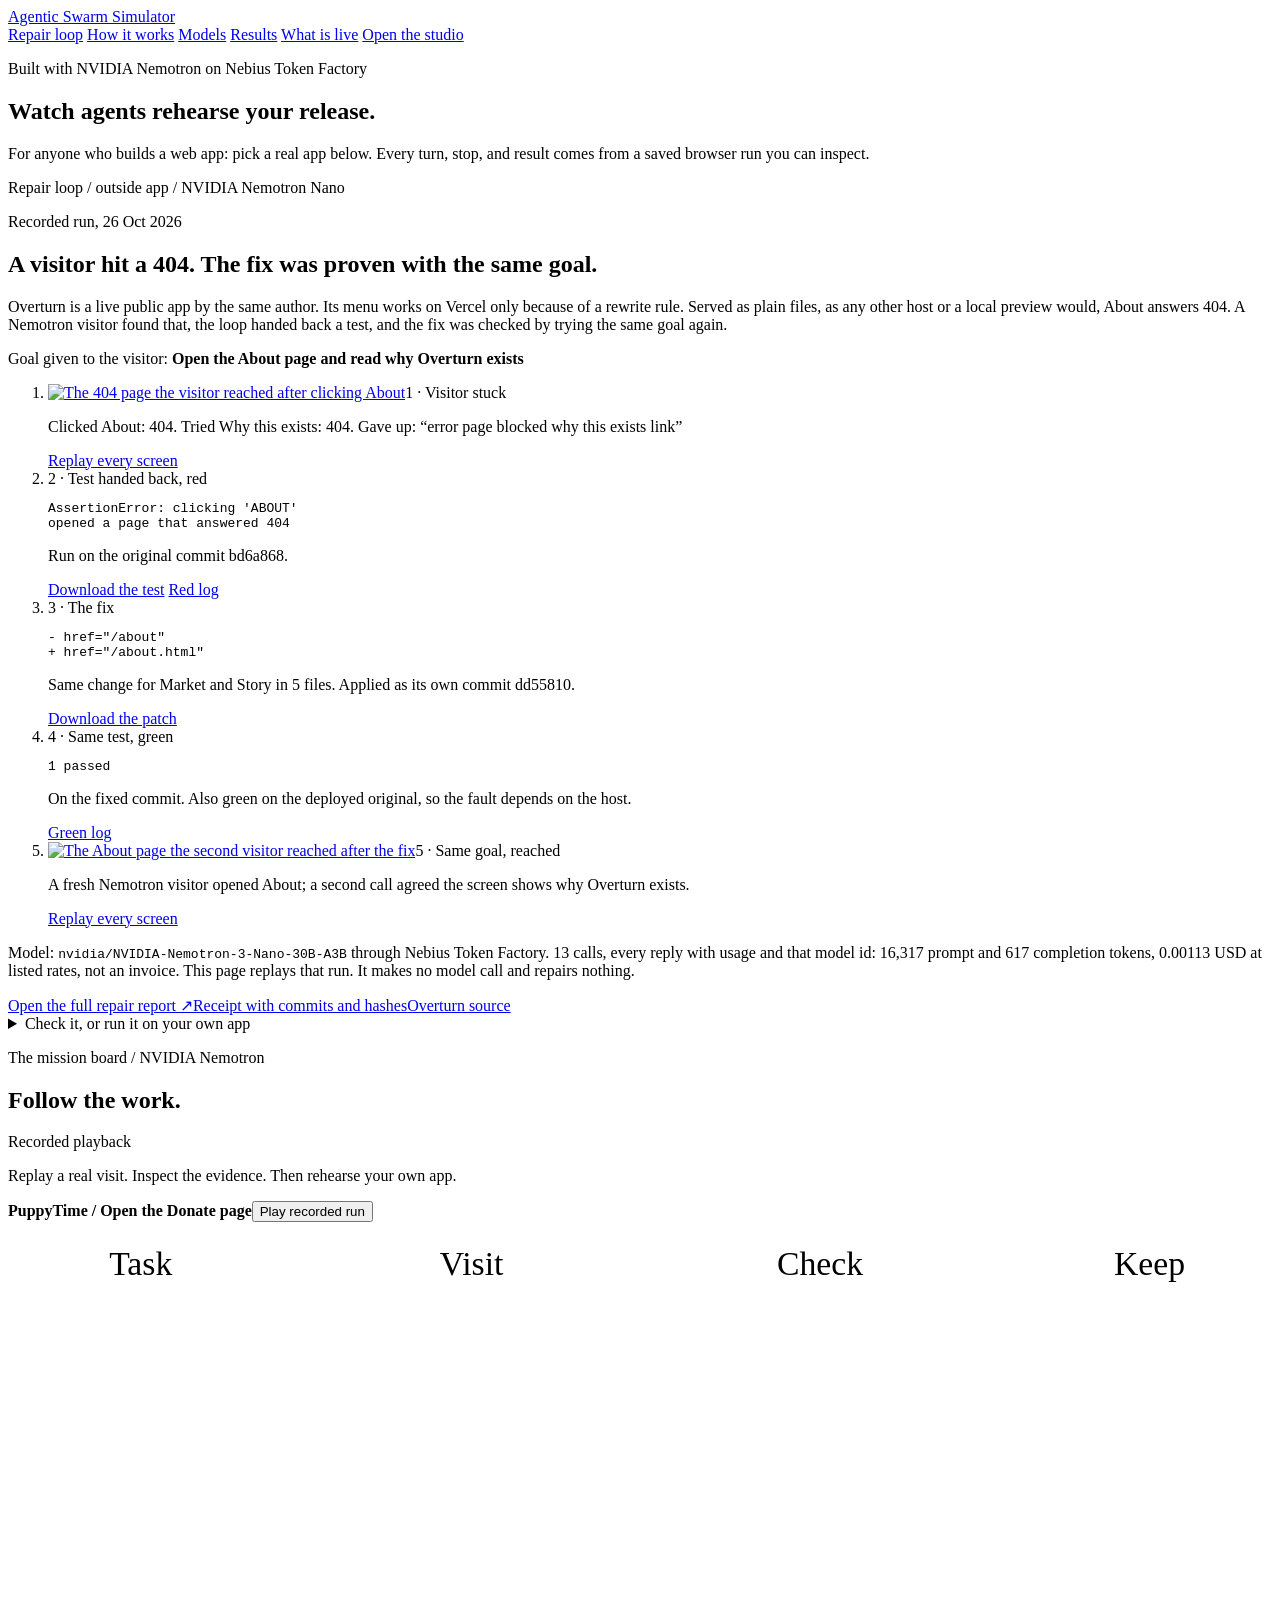
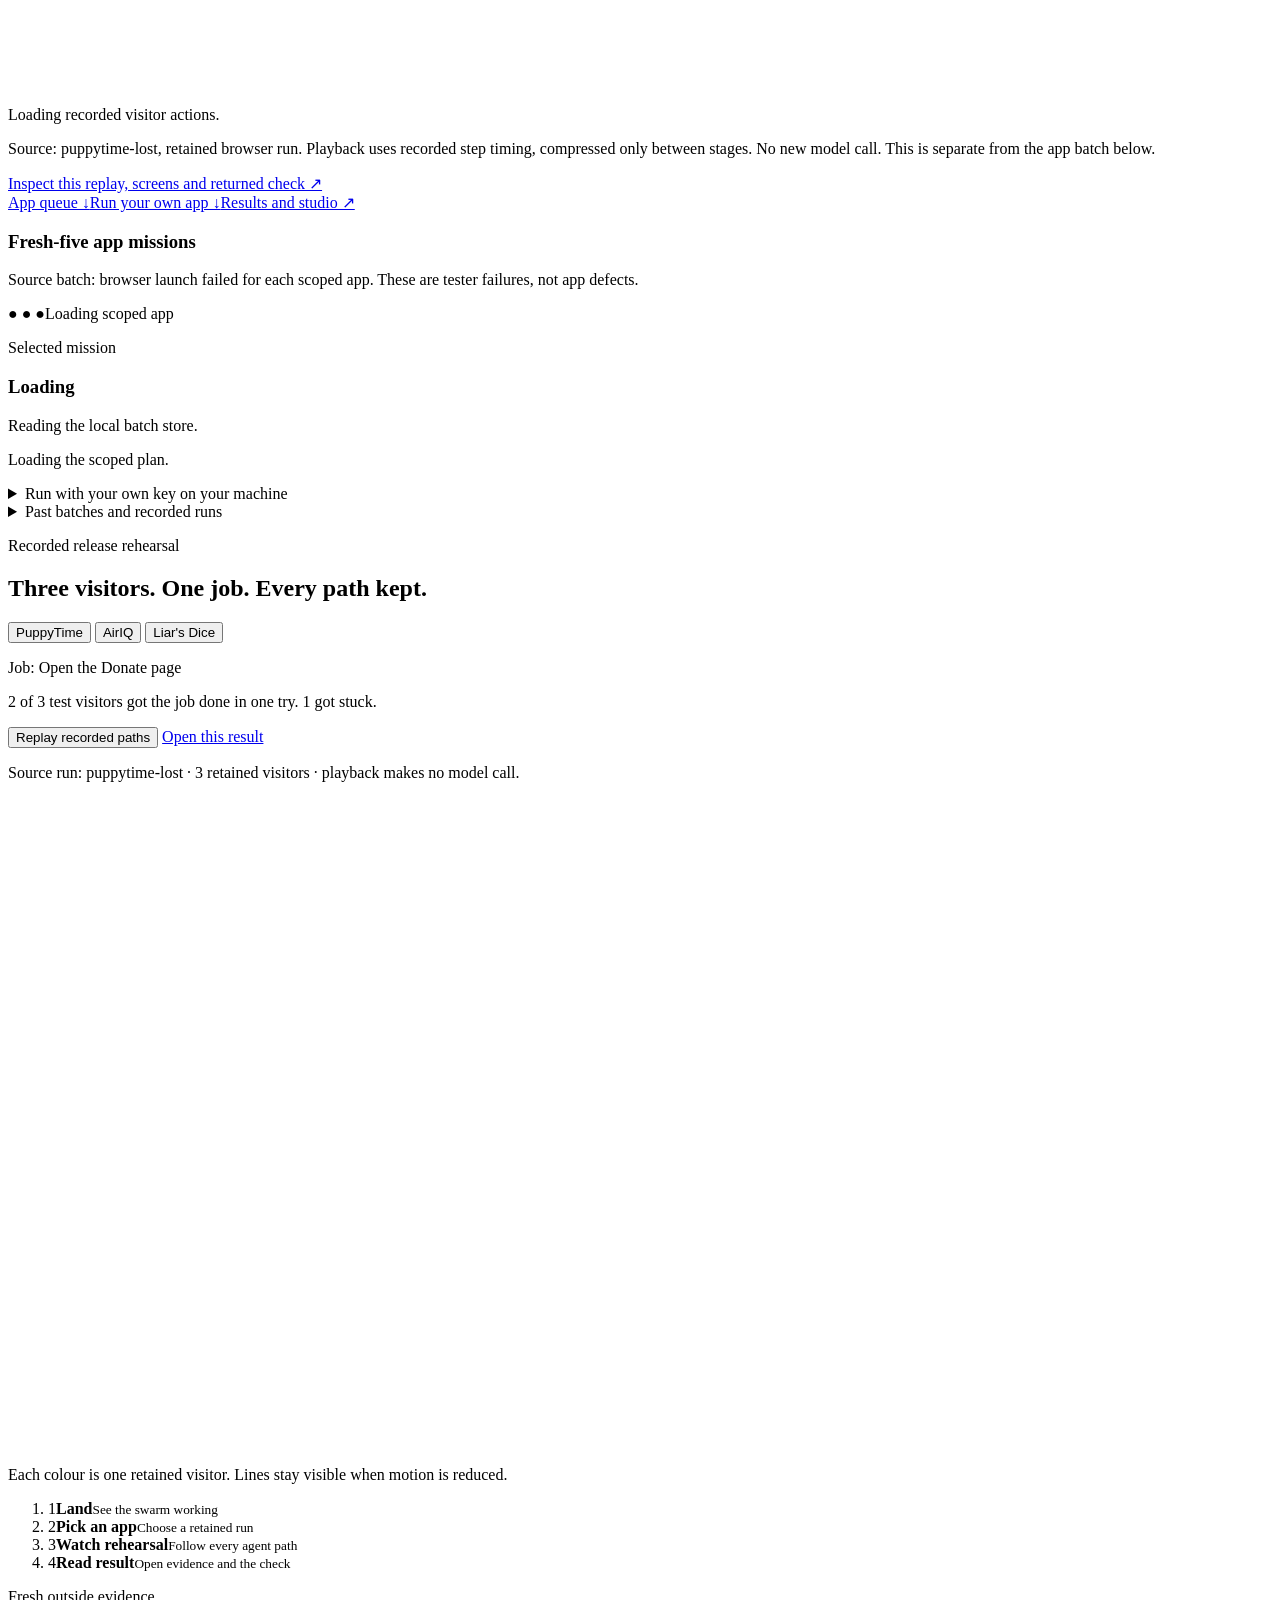
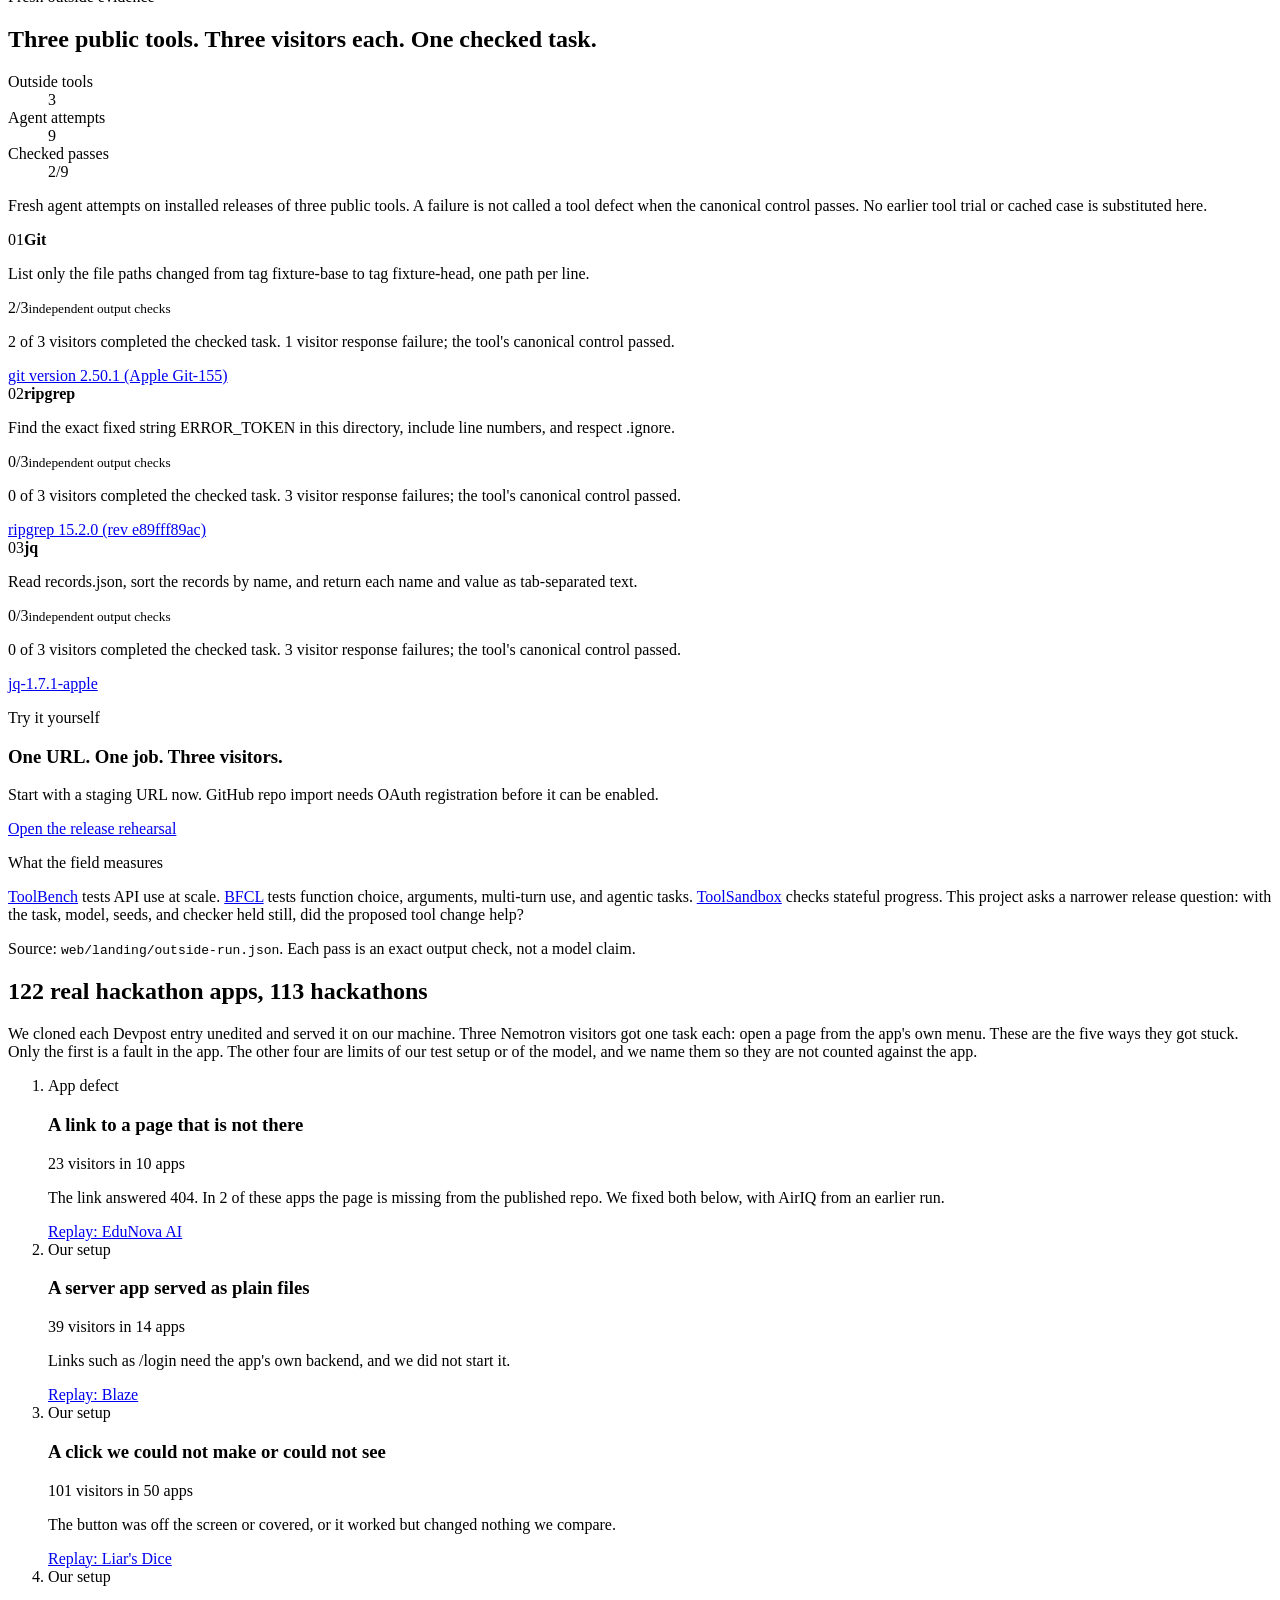
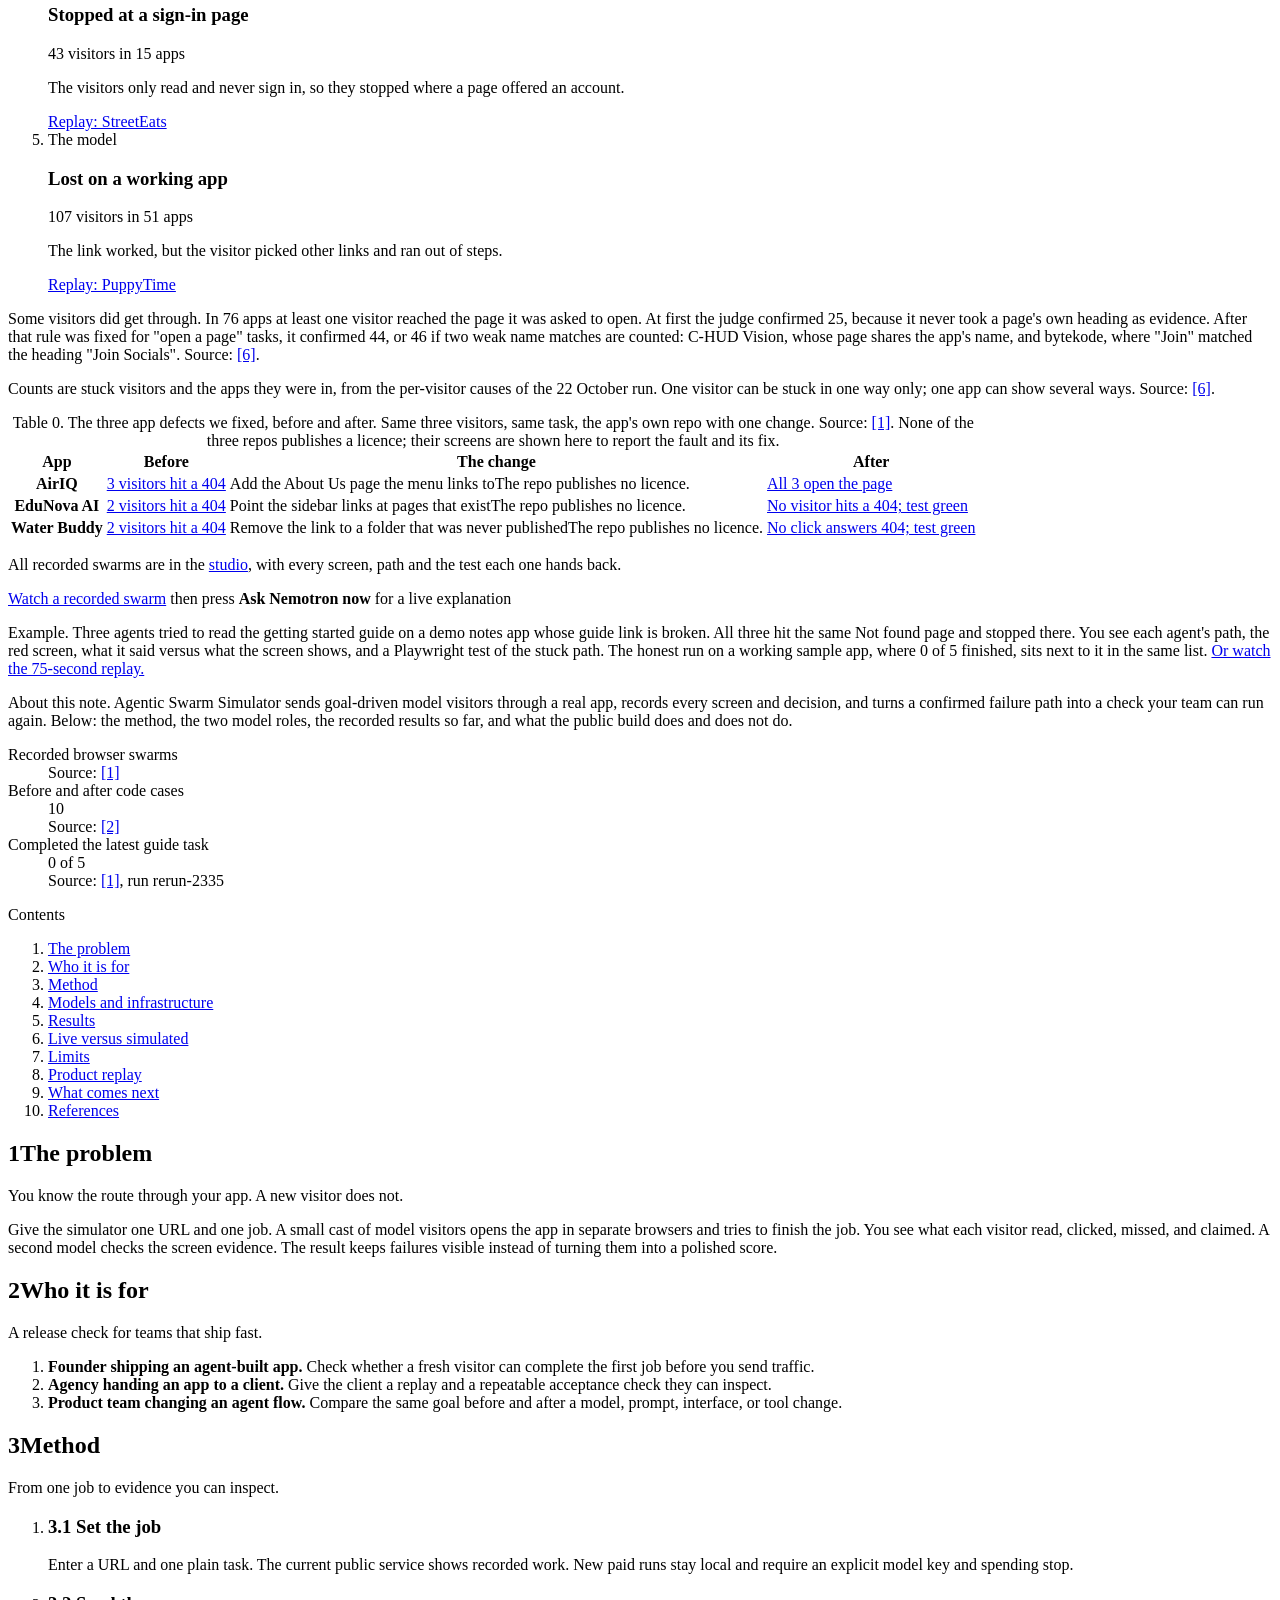
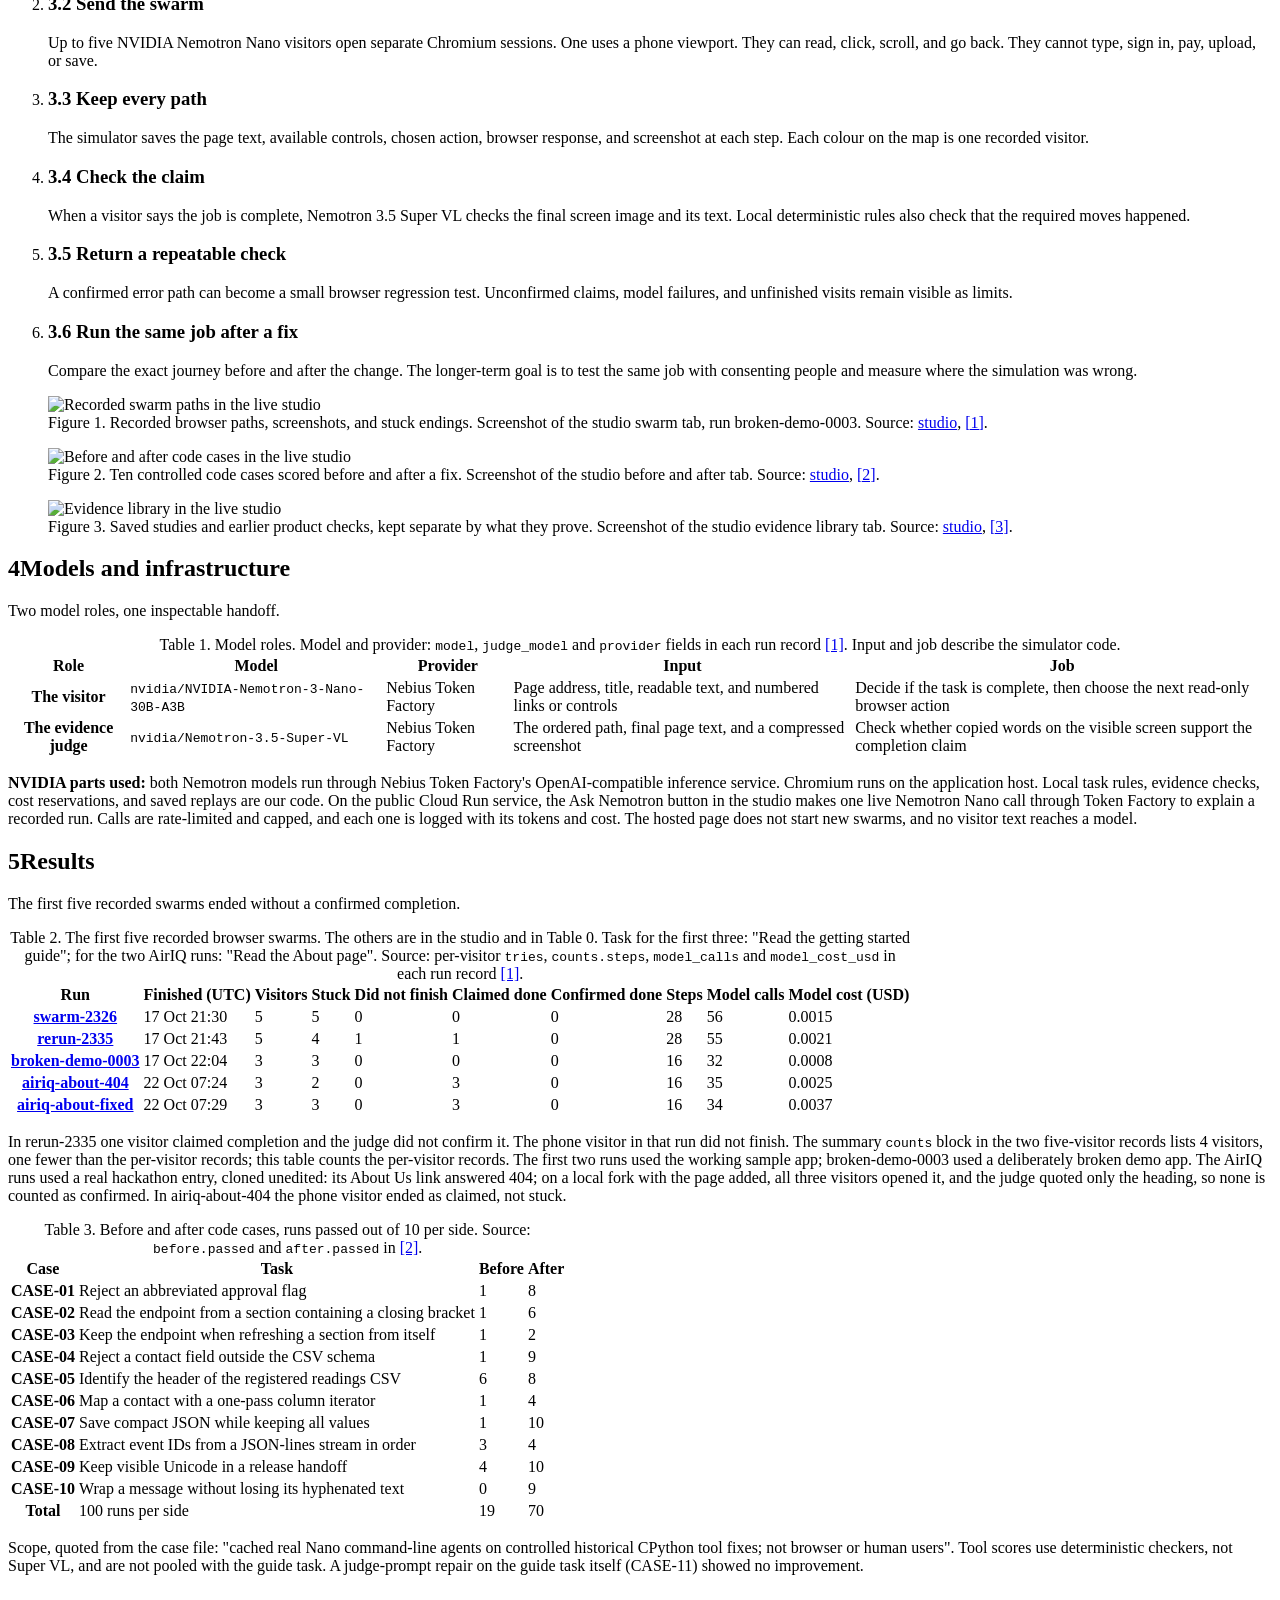
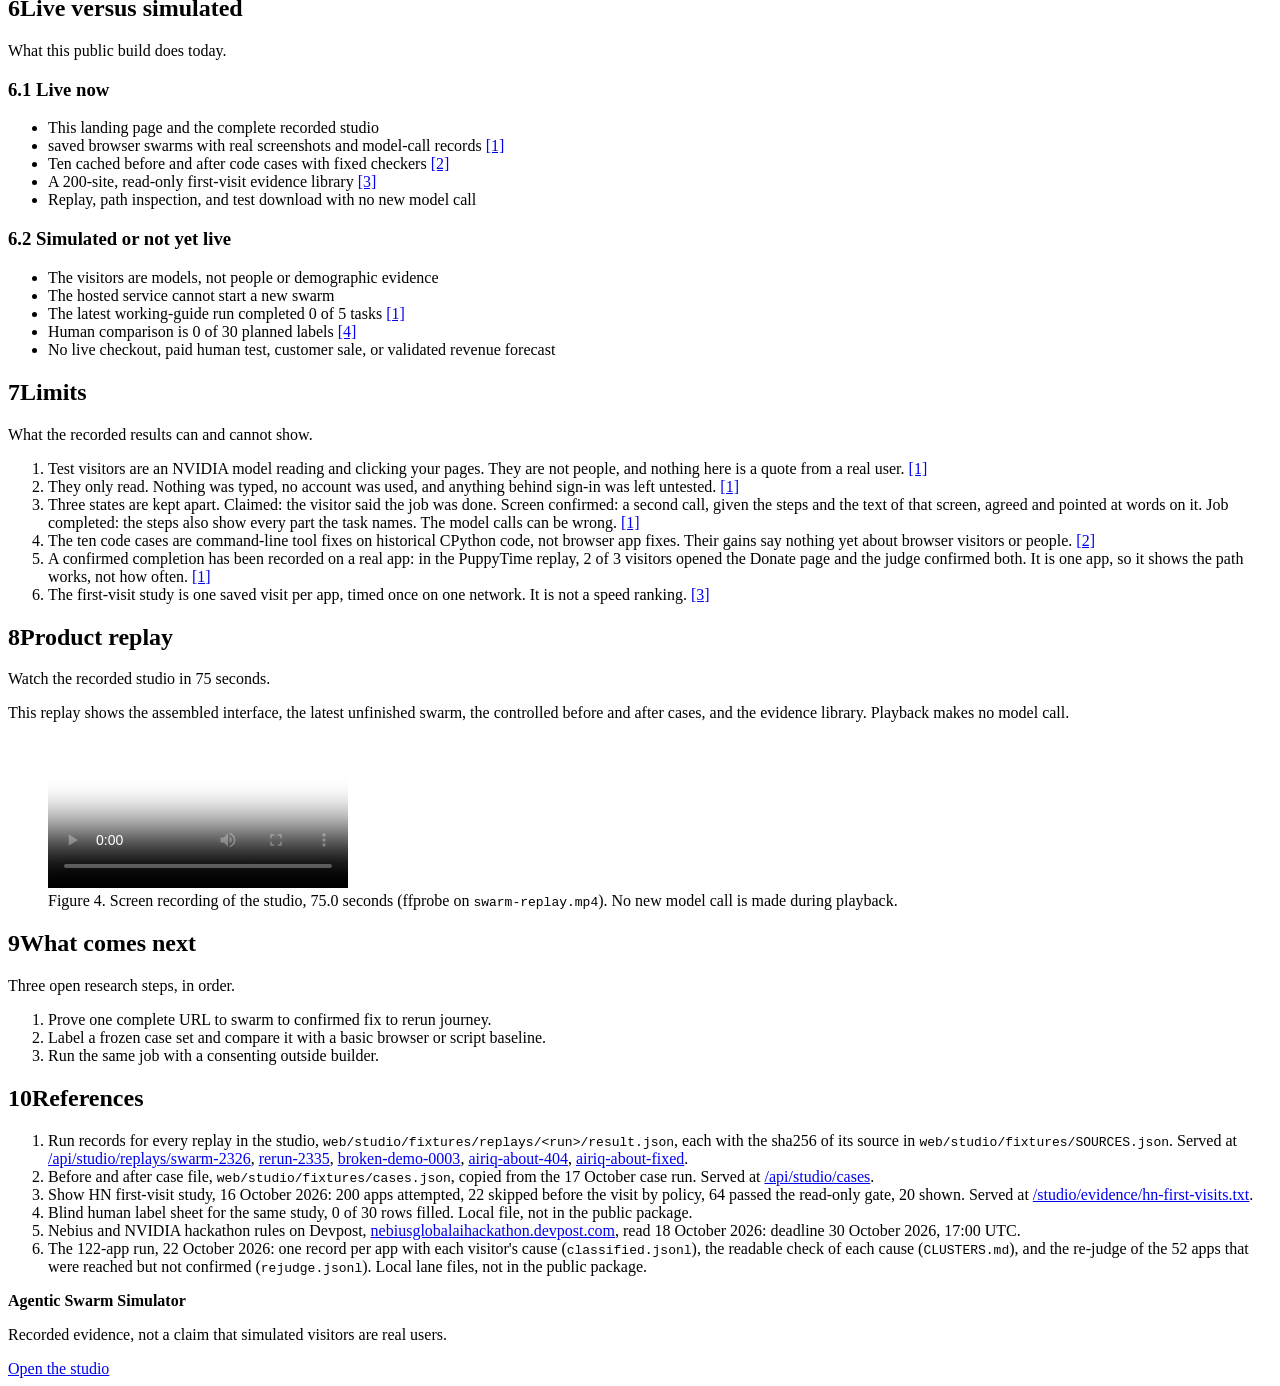
==== web/landing/index.html @ 5af9b6b9 "Publish tested Nemotron visitor repair loop and reproducible evidence" ====
<!doctype html>
<html lang="en">
<head>
  <meta charset="utf-8">
  <meta name="viewport" content="width=device-width,initial-scale=1">
  <meta name="description" content="Agentic Swarm Simulator sends model visitors through a real app, records where they stop, and turns confirmed failures into checks a team can run again.">
  <title>Agentic Swarm Simulator</title>
  <link rel="stylesheet" href="/landing.css">
  <script src="/landing.js" defer></script>
</head>
<body>
<header class="topbar">
  <a class="brand" href="/" aria-label="Agentic Swarm Simulator home">
    <span class="mark" aria-hidden="true"><i></i><i></i><i></i></span>
    <span>Agentic Swarm Simulator</span>
  </a>
  <nav aria-label="Main navigation">
    <a href="#repair">Repair loop</a>
    <a href="#flow">How it works</a>
    <a href="#models">Models</a>
    <a href="#results">Results</a>
    <a href="#status">What is live</a>
    <a class="studio-link" href="/studio">Open the studio</a>
  </nav>
</header>

<main>


  <article class="paper">
    <header class="title-block">
      <p class="meta">Built with NVIDIA Nemotron on Nebius Token Factory</p>
      <h1>Watch agents rehearse your release.</h1>
      <p class="lede">For anyone who builds a web app: pick a real app below. Every turn, stop, and result comes from a saved browser run you can inspect.</p>
<section id="repair" class="repair-case" aria-labelledby="repair-title">
  <div class="repair-head"><p class="eyebrow">Repair loop / outside app / NVIDIA Nemotron Nano</p><span class="batch-mode">Recorded run, 26 Oct 2026</span></div>
  <h2 id="repair-title">A visitor hit a 404. The fix was proven with the same goal.</h2>
  <p class="repair-lede">Overturn is a live public app by the same author. Its menu works on Vercel only because of a rewrite rule. Served as plain files, as any other host or a local preview would, About answers 404. A Nemotron visitor found that, the loop handed back a test, and the fix was checked by trying the same goal again.</p>
  <p class="repair-goal">Goal given to the visitor: <b>Open the About page and read why Overturn exists</b></p>
  <ol class="repair-steps">
    <li class="bad"><a href="/studio#replays/overturn-nemotron-404"><img src="/repair/overturn/visit-before/v-nemotron-nano-t1-51.png" alt="The 404 page the visitor reached after clicking About" loading="lazy"></a><span class="k">1 · Visitor stuck</span><p>Clicked About: 404. Tried Why this exists: 404. Gave up: <q>error page blocked why this exists link</q></p><a href="/studio#replays/overturn-nemotron-404">Replay every screen</a></li>
    <li class="bad"><span class="k">2 · Test handed back, red</span><pre>AssertionError: clicking 'ABOUT'
opened a page that answered 404</pre><p>Run on the original commit bd6a868.</p><a href="/repair/overturn/test_returned_path.py" download>Download the test</a> <a href="/repair/overturn/check-before.log">Red log</a></li>
    <li><span class="k">3 · The fix</span><pre>- href=&quot;/about&quot;
+ href=&quot;/about.html&quot;</pre><p>Same change for Market and Story in 5 files. Applied as its own commit dd55810.</p><a href="/repair/overturn/portable-menu-links.patch" download>Download the patch</a></li>
    <li class="good"><span class="k">4 · Same test, green</span><pre>1 passed</pre><p>On the fixed commit. Also green on the deployed original, so the fault depends on the host.</p><a href="/repair/overturn/check-after.log">Green log</a></li>
    <li class="good"><a href="/studio#replays/overturn-nemotron-fixed"><img src="/repair/overturn/visit-after/v-nemotron-nano-t1-02.png" alt="The About page the second visitor reached after the fix" loading="lazy"></a><span class="k">5 · Same goal, reached</span><p>A fresh Nemotron visitor opened About; a second call agreed the screen shows why Overturn exists.</p><a href="/studio#replays/overturn-nemotron-fixed">Replay every screen</a></li>
  </ol>
  <p class="repair-proof">Model: <code>nvidia/NVIDIA-Nemotron-3-Nano-30B-A3B</code> through Nebius Token Factory. 13 calls, every reply with usage and that model id: 16,317 prompt and 617 completion tokens, 0.00113 USD at listed rates, not an invoice. This page replays that run. It makes no model call and repairs nothing.</p>
  <nav class="board-product" aria-label="Repair case"><a href="/repair/overturn/">Open the full repair report ↗</a><a href="/repair/overturn/receipt.json">Receipt with commits and hashes</a><a href="https://github.com/Morkeeth/overturn">Overturn source</a></nav>
  <details class="batch-setup"><summary>Check it, or run it on your own app</summary>
    <p>From this project's source, with Python, git and Playwright Chromium. No key: rebuild both commits from GitHub and rerun the test, red then green.</p>
    <p><code>python -m sim.repair_loop recheck examples/overturn</code></p>
    <p>Your own static site, your own Token Factory key. Two Nemotron visits, each stopped at your cap.</p>
    <p><code>CONFIRM_SPONSOR_SPEND=RUN python -m sim.repair_loop run --repo URL --ref COMMIT --site-dir web --goal "..." --patch fix.patch --visitor nemotron --run-cap-usd 0.05 --output ../repair-run</code></p>
    <p>Limits: static sites served as files; one visitor per side, so this is a reproduction and a rerun, not a success rate. Visitors are models, not people, and only read.</p>
  </details>
</section>
<section id="app-queue" class="app-queue" aria-labelledby="batch-title">
  <div class="batch-heading"><div><p class="eyebrow">The mission board / NVIDIA Nemotron</p><h2 id="batch-title">Follow the work.</h2></div><span class="batch-mode">Recorded playback</span></div>
  <p class="batch-intro">Replay a real visit. Inspect the evidence. Then rehearse your own app.</p>
  <div class="recorded-runway" aria-labelledby="runway-title">
    <div class="runway-head"><strong id="runway-title">PuppyTime / Open the Donate page</strong><button id="mission-motion" type="button" aria-pressed="false">Play recorded run</button></div>
    <svg id="mission-track" viewBox="0 0 600 220" role="img" aria-label="PuppyTime recorded visitors moving through Task, Visit, Check and Keep">
      <g class="track-stations"><text x="48" y="25">Task</text><text x="205" y="25">Visit</text><text x="365" y="25">Check</text><text x="525" y="25">Keep</text></g>
      <g id="track-lanes"></g>
    </svg>
    <p id="runway-event" role="status">Loading recorded visitor actions.</p>
    <p id="mission-caption">Source: puppytime-lost, retained browser run. Playback uses recorded step timing, compressed only between stages. No new model call. This is separate from the app batch below.</p>
    <a href="/studio#replays/puppytime-lost">Inspect this replay, screens and returned check ↗</a>
  </div>
  <nav class="board-product" aria-label="Product actions"><a href="#app-plan-rows">App queue ↓</a><a href="#batch-runner">Run your own app ↓</a><a href="/studio">Results and studio ↗</a></nav>
  <h3>Fresh-five app missions</h3>
  <p>Source batch: browser launch failed for each scoped app. These are tester failures, not app defects.</p>
  <div id="app-plan-rows" class="mission-tabs" role="group" aria-label="Choose an app mission"></div>
  <div class="mission-screen">
    <div class="mission-address"><span aria-hidden="true">● ● ●</span><span id="mission-url">Loading scoped app</span></div>
    <div class="mission-content"><div><p class="eyebrow" id="mission-kind">Selected mission</p><h3 id="mission-name">Loading</h3><p id="mission-task"></p><p id="mission-status" role="status"></p><a id="mission-result" hidden>Open saved result</a></div><div id="mission-scene" class="app-scene" aria-label="Selected app evidence"></div></div>
  </div>
  <p id="fresh-five-source" class="batch-source"></p>
  <p id="batch-summary" role="status">Reading the local batch store.</p>
  <p id="app-plan-source" class="batch-source">Loading the scoped plan.</p>
  <details id="batch-runner" class="batch-setup"><summary>Run with your own key on your machine</summary><p>Enter your Nebius key in the local runner's hidden prompt. The website never receives it. Page text and screenshots can go to the model provider.</p><p><code>python3 -m sim.app_batch --store /private/tmp/nvidia-app-runs --stop-usd 1 --execute</code></p><p>The amount is your chosen spending stop, not measured cost. Follow RUN.md for setup, then serve the same store to see its saved states here.</p></details>
  <details class="batch-setup"><summary>Past batches and recorded runs</summary><div id="app-batch-history"></div></details>
</section>
      <section class="swarm-hero" aria-labelledby="swarm-hero-title">
        <div class="swarm-copy">
          <p class="eyebrow">Recorded release rehearsal</p>
          <h2 id="swarm-hero-title">Three visitors. One job. Every path kept.</h2>
          <div class="app-picker" role="group" aria-label="Pick a recorded app">
            <button type="button" data-replay="puppytime-lost" aria-pressed="true">PuppyTime</button>
            <button type="button" data-replay="airiq-about-404" aria-pressed="false">AirIQ</button>
            <button type="button" data-replay="liarsdice-click-unseen" aria-pressed="false">Liar's Dice</button>
          </div>
          <p id="swarm-job" class="swarm-job">Job: Open the Donate page</p>
          <p id="swarm-result" class="swarm-result" aria-live="polite">2 of 3 test visitors got the job done in one try. 1 got stuck.</p>
          <div class="swarm-actions">
            <button id="swarm-replay" type="button">Replay recorded paths</button>
            <a id="swarm-open" href="/studio#replays/puppytime-lost">Open this result</a>
          </div>
          <p id="swarm-source" class="swarm-source">Source run: puppytime-lost · 3 retained visitors · playback makes no model call.</p>
        </div>
        <div class="swarm-stage">
          <svg id="swarm-map" viewBox="0 0 760 390" role="img" aria-label="Recorded visitor paths through PuppyTime"></svg>
          <p class="swarm-key"><span></span> Each colour is one retained visitor. Lines stay visible when motion is reduced.</p>
        </div>
      </section>

      <ol class="journey" aria-label="Product journey">
        <li><span>1</span><b>Land</b><small>See the swarm working</small></li>
        <li><span>2</span><b>Pick an app</b><small>Choose a retained run</small></li>
        <li><span>3</span><b>Watch rehearsal</b><small>Follow every agent path</small></li>
        <li><span>4</span><b>Read result</b><small>Open evidence and the check</small></li>
      </ol>
      <section class="result-board" aria-labelledby="result-board-title">
        <div class="result-board-head">
          <div>
            <p class="eyebrow">Fresh outside evidence</p>
            <h2 id="result-board-title">Three public tools. Three visitors each. One checked task.</h2>
          </div>
          <dl class="result-summary" aria-label="Outside rehearsal summary">
            <div><dt>Outside tools</dt><dd id="outside-tools">3</dd></div>
            <div><dt>Agent attempts</dt><dd id="outside-attempts">9</dd></div>
            <div><dt>Checked passes</dt><dd id="outside-passes">2/9</dd></div>
          </dl>
        </div>
        <p id="outside-scope" class="result-scope">Fresh agent attempts on installed releases of three public tools. A failure is not called a tool defect when the canonical control passes. No earlier tool trial or cached case is substituted here.</p>
        <div id="outside-results" class="tool-results" aria-label="Fresh outside rehearsal results">
          <article><div class="tool-rank"><span>01</span><strong>Git</strong></div><p>List only the file paths changed from tag fixture-base to tag fixture-head, one path per line.</p><div class="score"><span>2/3</span><small>independent output checks</small></div><p class="outcome">2 of 3 visitors completed the checked task. 1 visitor response failure; the tool's canonical control passed.</p><a href="https://github.com/git/git">git version 2.50.1 (Apple Git-155)</a></article>
          <article><div class="tool-rank"><span>02</span><strong>ripgrep</strong></div><p>Find the exact fixed string ERROR_TOKEN in this directory, include line numbers, and respect .ignore.</p><div class="score"><span>0/3</span><small>independent output checks</small></div><p class="outcome">0 of 3 visitors completed the checked task. 3 visitor response failures; the tool's canonical control passed.</p><a href="https://github.com/BurntSushi/ripgrep">ripgrep 15.2.0 (rev e89fff89ac)</a></article>
          <article><div class="tool-rank"><span>03</span><strong>jq</strong></div><p>Read records.json, sort the records by name, and return each name and value as tab-separated text.</p><div class="score"><span>0/3</span><small>independent output checks</small></div><p class="outcome">0 of 3 visitors completed the checked task. 3 visitor response failures; the tool's canonical control passed.</p><a href="https://github.com/jqlang/jq">jq-1.7.1-apple</a></article>
        </div>
        <div class="try-entry">
          <div><p class="eyebrow">Try it yourself</p><h3>One URL. One job. Three visitors.</h3><p>Start with a staging URL now. GitHub repo import needs OAuth registration before it can be enabled.</p></div>
          <a href="/studio">Open the release rehearsal</a>
        </div>
        <div class="research-bridge">
          <p class="eyebrow">What the field measures</p>
          <p><a href="https://arxiv.org/abs/2307.16789">ToolBench</a> tests API use at scale. <a href="https://gorilla.cs.berkeley.edu/leaderboard">BFCL</a> tests function choice, arguments, multi-turn use, and agentic tasks. <a href="https://arxiv.org/abs/2408.04682">ToolSandbox</a> checks stateful progress. This project asks a narrower release question: with the task, model, seeds, and checker held still, did the proposed tool change help?</p>
        </div>
        <p id="outside-source" class="result-source">Source: <code>web/landing/outside-run.json</code>. Each pass is an exact output check, not a model claim.</p>
      </section>
      <section id="apps" class="apps" aria-labelledby="apps-head">
        <h2 id="apps-head" class="apps-head">122 real hackathon apps, 113 hackathons</h2>
        <p>We cloned each Devpost entry unedited and served it on our machine. Three Nemotron visitors got one task each: open a page from the app's own menu. These are the five ways they got stuck. Only the first is a fault in the app. The other four are limits of our test setup or of the model, and we name them so they are not counted against the app.</p>
        <ol class="kinds">
          <li><span class="tag defect">App defect</span><h3>A link to a page that is not there</h3><p class="count">23 visitors in 10 apps</p><p>The link answered 404. In 2 of these apps the page is missing from the published repo. We fixed both below, with AirIQ from an earlier run.</p><a href="/studio#replays/edunova-study-404">Replay: EduNova AI</a></li>
          <li><span class="tag">Our setup</span><h3>A server app served as plain files</h3><p class="count">39 visitors in 14 apps</p><p>Links such as /login need the app's own backend, and we did not start it.</p><a href="/studio#replays/blaze-server-routes">Replay: Blaze</a></li>
          <li><span class="tag">Our setup</span><h3>A click we could not make or could not see</h3><p class="count">101 visitors in 50 apps</p><p>The button was off the screen or covered, or it worked but changed nothing we compare.</p><a href="/studio#replays/liarsdice-click-unseen">Replay: Liar's Dice</a></li>
          <li><span class="tag">Our setup</span><h3>Stopped at a sign-in page</h3><p class="count">43 visitors in 15 apps</p><p>The visitors only read and never sign in, so they stopped where a page offered an account.</p><a href="/studio#replays/streeteats-sign-in">Replay: StreetEats</a></li>
          <li><span class="tag">The model</span><h3>Lost on a working app</h3><p class="count">107 visitors in 51 apps</p><p>The link worked, but the visitor picked other links and ran out of steps.</p><a href="/studio#replays/puppytime-lost">Replay: PuppyTime</a></li>
        </ol>
        <p class="small">Some visitors did get through. In 76 apps at least one visitor reached the page it was asked to open. At first the judge confirmed 25, because it never took a page's own heading as evidence. After that rule was fixed for "open a page" tasks, it confirmed 44, or 46 if two weak name matches are counted: C-HUD Vision, whose page shares the app's name, and bytekode, where "Join" matched the heading "Join Socials". Source: <a href="#ref-6">[6]</a>.</p>
        <p class="small">Counts are stuck visitors and the apps they were in, from the per-visitor causes of the 22 October run. One visitor can be stuck in one way only; one app can show several ways. Source: <a href="#ref-6">[6]</a>.</p>
        <div class="table-wrap">
          <table class="fixes">
            <caption><span class="fig">Table 0.</span> The three app defects we fixed, before and after. Same three visitors, same task, the app's own repo with one change. Source: <a href="#ref-1">[1]</a>. None of the three repos publishes a licence; their screens are shown here to report the fault and its fix.</caption>
            <thead><tr><th scope="col">App</th><th scope="col">Before</th><th scope="col">The change</th><th scope="col">After</th></tr></thead>
            <tbody>
              <tr><th scope="row">AirIQ</th><td><a href="/studio#replays/airiq-about-404">3 visitors hit a 404</a></td><td>Add the About Us page the menu links to<span class="lic">The repo publishes no licence.</span></td><td><a href="/studio#replays/airiq-about-fixed">All 3 open the page</a></td></tr>
              <tr><th scope="row">EduNova AI</th><td><a href="/studio#replays/edunova-study-404">2 visitors hit a 404</a></td><td>Point the sidebar links at pages that exist<span class="lic">The repo publishes no licence.</span></td><td><a href="/studio#replays/edunova-study-fixed">No visitor hits a 404; test green</a></td></tr>
              <tr><th scope="row">Water Buddy</th><td><a href="/studio#replays/waterbuddy-v3-404">2 visitors hit a 404</a></td><td>Remove the link to a folder that was never published<span class="lic">The repo publishes no licence.</span></td><td><a href="/studio#replays/waterbuddy-v3-fixed">No click answers 404; test green</a></td></tr>
            </tbody>
          </table>
        </div>
        <p class="all-replays">All <!--replay-count--> recorded swarms are in the <a href="/studio">studio</a>, with every screen, path and the test each one hands back.</p>
      </section>
      <p class="actions"><a class="start" href="/studio#replays/broken-demo-0003">Watch a recorded swarm</a> <span class="then">then press <b>Ask Nemotron now</b> for a live explanation</span></p>
      <p class="example"><span class="label">Example.</span> Three agents tried to read the getting started guide on a demo notes app whose guide link is broken. All three hit the same Not found page and stopped there. You see each agent's path, the red screen, what it said versus what the screen shows, and a Playwright test of the stuck path. The honest run on a working sample app, where 0 of 5 finished, sits next to it in the same list. <a href="#replay">Or watch the 75-second replay.</a></p>
      <p class="abstract"><span class="label">About this note.</span> Agentic Swarm Simulator sends goal-driven model visitors through a real app, records every screen and decision, and turns a confirmed failure path into a check your team can run again. Below: the method, the two model roles, the recorded results so far, and what the public build does and does not do.</p>
      <dl class="keyfacts" aria-label="Current product evidence">
        <div><dt>Recorded browser swarms</dt><dd><!--replay-count--></dd><dd class="src">Source: <a href="#ref-1">[1]</a></dd></div>
        <div><dt>Before and after code cases</dt><dd>10</dd><dd class="src">Source: <a href="#ref-2">[2]</a></dd></div>
        <div><dt>Completed the latest guide task</dt><dd>0 of 5</dd><dd class="src">Source: <a href="#ref-1">[1]</a>, run rerun-2335</dd></div>
      </dl>
      <nav class="toc" aria-label="Contents">
        <p class="label">Contents</p>
        <ol>
          <li><a href="#pitch">The problem</a></li>
          <li><a href="#buyers">Who it is for</a></li>
          <li><a href="#flow">Method</a></li>
          <li><a href="#models">Models and infrastructure</a></li>
          <li><a href="#results">Results</a></li>
          <li><a href="#status">Live versus simulated</a></li>
          <li><a href="#limits">Limits</a></li>
          <li><a href="#replay">Product replay</a></li>
          <li><a href="#deadline">What comes next</a></li>
          <li><a href="#references">References</a></li>
        </ol>
      </nav>
    </header>

    <section id="pitch">
      <h2><span class="n">1</span>The problem</h2>
      <p class="lede">You know the route through your app. A new visitor does not.</p>
      <p>Give the simulator one URL and one job. A small cast of model visitors opens the app in separate browsers and tries to finish the job. You see what each visitor read, clicked, missed, and claimed. A second model checks the screen evidence. The result keeps failures visible instead of turning them into a polished score.</p>
    </section>

    <section id="buyers">
      <h2><span class="n">2</span>Who it is for</h2>
      <p class="lede">A release check for teams that ship fast.</p>
      <ol class="plain">
        <li><strong>Founder shipping an agent-built app.</strong> Check whether a fresh visitor can complete the first job before you send traffic.</li>
        <li><strong>Agency handing an app to a client.</strong> Give the client a replay and a repeatable acceptance check they can inspect.</li>
        <li><strong>Product team changing an agent flow.</strong> Compare the same goal before and after a model, prompt, interface, or tool change.</li>
      </ol>
    </section>

    <section id="flow">
      <h2><span class="n">3</span>Method</h2>
      <p class="lede">From one job to evidence you can inspect.</p>
      <ol class="steps">
        <li><h3>3.1 Set the job</h3><p>Enter a URL and one plain task. The current public service shows recorded work. New paid runs stay local and require an explicit model key and spending stop.</p></li>
        <li><h3>3.2 Send the swarm</h3><p>Up to five NVIDIA Nemotron Nano visitors open separate Chromium sessions. One uses a phone viewport. They can read, click, scroll, and go back. They cannot type, sign in, pay, upload, or save.</p></li>
        <li><h3>3.3 Keep every path</h3><p>The simulator saves the page text, available controls, chosen action, browser response, and screenshot at each step. Each colour on the map is one recorded visitor.</p></li>
        <li><h3>3.4 Check the claim</h3><p>When a visitor says the job is complete, Nemotron 3.5 Super VL checks the final screen image and its text. Local deterministic rules also check that the required moves happened.</p></li>
        <li><h3>3.5 Return a repeatable check</h3><p>A confirmed error path can become a small browser regression test. Unconfirmed claims, model failures, and unfinished visits remain visible as limits.</p></li>
        <li><h3>3.6 Run the same job after a fix</h3><p>Compare the exact journey before and after the change. The longer-term goal is to test the same job with consenting people and measure where the simulation was wrong.</p></li>
      </ol>

      <figure>
        <img src="/landing-media/swarm-paths.png" alt="Recorded swarm paths in the live studio">
        <figcaption><span class="fig">Figure 1.</span> Recorded browser paths, screenshots, and stuck endings. Screenshot of the studio swarm tab, run broken-demo-0003. Source: <a href="/studio#replays/broken-demo-0003">studio</a>, <a href="#ref-1">[1]</a>.</figcaption>
      </figure>
      <figure>
        <img src="/landing-media/before-after.png" alt="Before and after code cases in the live studio">
        <figcaption><span class="fig">Figure 2.</span> Ten controlled code cases scored before and after a fix. Screenshot of the studio before and after tab. Source: <a href="/studio#cases">studio</a>, <a href="#ref-2">[2]</a>.</figcaption>
      </figure>
      <figure>
        <img src="/landing-media/evidence-library.png" alt="Evidence library in the live studio">
        <figcaption><span class="fig">Figure 3.</span> Saved studies and earlier product checks, kept separate by what they prove. Screenshot of the studio evidence library tab. Source: <a href="/studio#library">studio</a>, <a href="#ref-3">[3]</a>.</figcaption>
      </figure>
    </section>

    <section id="models">
      <h2><span class="n">4</span>Models and infrastructure</h2>
      <p class="lede">Two model roles, one inspectable handoff.</p>
      <div class="table-wrap">
        <table>
          <caption><span class="fig">Table 1.</span> Model roles. Model and provider: <code>model</code>, <code>judge_model</code> and <code>provider</code> fields in each run record <a href="#ref-1">[1]</a>. Input and job describe the simulator code.</caption>
          <thead><tr><th scope="col">Role</th><th scope="col">Model</th><th scope="col">Provider</th><th scope="col">Input</th><th scope="col">Job</th></tr></thead>
          <tbody>
            <tr><th scope="row">The visitor</th><td><code>nvidia/NVIDIA-Nemotron-3-Nano-30B-A3B</code></td><td>Nebius Token Factory</td><td>Page address, title, readable text, and numbered links or controls</td><td>Decide if the task is complete, then choose the next read-only browser action</td></tr>
            <tr><th scope="row">The evidence judge</th><td><code>nvidia/Nemotron-3.5-Super-VL</code></td><td>Nebius Token Factory</td><td>The ordered path, final page text, and a compressed screenshot</td><td>Check whether copied words on the visible screen support the completion claim</td></tr>
          </tbody>
        </table>
      </div>
      <p><strong>NVIDIA parts used:</strong> both Nemotron models run through Nebius Token Factory's OpenAI-compatible inference service. Chromium runs on the application host. Local task rules, evidence checks, cost reservations, and saved replays are our code. On the public Cloud Run service, the Ask Nemotron button in the studio makes one live Nemotron Nano call through Token Factory to explain a recorded run. Calls are rate-limited and capped, and each one is logged with its tokens and cost. The hosted page does not start new swarms, and no visitor text reaches a model.</p>
    </section>

    <section id="results">
      <h2><span class="n">5</span>Results</h2>
      <p class="lede">The first five recorded swarms ended without a confirmed completion.</p>
      <div class="table-wrap">
        <table class="num">
          <caption><span class="fig">Table 2.</span> The first five recorded browser swarms. The others are in the studio and in Table 0. Task for the first three: "Read the getting started guide"; for the two AirIQ runs: "Read the About page". Source: per-visitor <code>tries</code>, <code>counts.steps</code>, <code>model_calls</code> and <code>model_cost_usd</code> in each run record <a href="#ref-1">[1]</a>.</caption>
          <thead><tr><th scope="col">Run</th><th scope="col">Finished (UTC)</th><th scope="col">Visitors</th><th scope="col">Stuck</th><th scope="col">Did not finish</th><th scope="col">Claimed done</th><th scope="col">Confirmed done</th><th scope="col">Steps</th><th scope="col">Model calls</th><th scope="col">Model cost (USD)</th></tr></thead>
          <tbody>
            <tr><th scope="row"><a href="/studio#replays/swarm-2326">swarm-2326</a></th><td>17 Oct 21:30</td><td>5</td><td>5</td><td>0</td><td>0</td><td>0</td><td>28</td><td>56</td><td>0.0015</td></tr>
            <tr><th scope="row"><a href="/studio#replays/rerun-2335">rerun-2335</a></th><td>17 Oct 21:43</td><td>5</td><td>4</td><td>1</td><td>1</td><td>0</td><td>28</td><td>55</td><td>0.0021</td></tr>
            <tr><th scope="row"><a href="/studio#replays/broken-demo-0003">broken-demo-0003</a></th><td>17 Oct 22:04</td><td>3</td><td>3</td><td>0</td><td>0</td><td>0</td><td>16</td><td>32</td><td>0.0008</td></tr>
            <tr><th scope="row"><a href="/studio#replays/airiq-about-404">airiq-about-404</a></th><td>22 Oct 07:24</td><td>3</td><td>2</td><td>0</td><td>3</td><td>0</td><td>16</td><td>35</td><td>0.0025</td></tr>
            <tr><th scope="row"><a href="/studio#replays/airiq-about-fixed">airiq-about-fixed</a></th><td>22 Oct 07:29</td><td>3</td><td>3</td><td>0</td><td>3</td><td>0</td><td>16</td><td>34</td><td>0.0037</td></tr>
          </tbody>
        </table>
      </div>
      <p class="small">In rerun-2335 one visitor claimed completion and the judge did not confirm it. The phone visitor in that run did not finish. The summary <code>counts</code> block in the two five-visitor records lists 4 visitors, one fewer than the per-visitor records; this table counts the per-visitor records. The first two runs used the working sample app; broken-demo-0003 used a deliberately broken demo app. The AirIQ runs used a real hackathon entry, cloned unedited: its About Us link answered 404; on a local fork with the page added, all three visitors opened it, and the judge quoted only the heading, so none is counted as confirmed. In airiq-about-404 the phone visitor ended as claimed, not stuck.</p>

      <div class="table-wrap">
        <table class="num">
          <caption><span class="fig">Table 3.</span> Before and after code cases, runs passed out of 10 per side. Source: <code>before.passed</code> and <code>after.passed</code> in <a href="#ref-2">[2]</a>.</caption>
          <thead><tr><th scope="col">Case</th><th scope="col">Task</th><th scope="col">Before</th><th scope="col">After</th></tr></thead>
          <tbody>
            <tr><th scope="row">CASE-01</th><td>Reject an abbreviated approval flag</td><td>1</td><td>8</td></tr>
            <tr><th scope="row">CASE-02</th><td>Read the endpoint from a section containing a closing bracket</td><td>1</td><td>6</td></tr>
            <tr><th scope="row">CASE-03</th><td>Keep the endpoint when refreshing a section from itself</td><td>1</td><td>2</td></tr>
            <tr><th scope="row">CASE-04</th><td>Reject a contact field outside the CSV schema</td><td>1</td><td>9</td></tr>
            <tr><th scope="row">CASE-05</th><td>Identify the header of the registered readings CSV</td><td>6</td><td>8</td></tr>
            <tr><th scope="row">CASE-06</th><td>Map a contact with a one-pass column iterator</td><td>1</td><td>4</td></tr>
            <tr><th scope="row">CASE-07</th><td>Save compact JSON while keeping all values</td><td>1</td><td>10</td></tr>
            <tr><th scope="row">CASE-08</th><td>Extract event IDs from a JSON-lines stream in order</td><td>3</td><td>4</td></tr>
            <tr><th scope="row">CASE-09</th><td>Keep visible Unicode in a release handoff</td><td>4</td><td>10</td></tr>
            <tr><th scope="row">CASE-10</th><td>Wrap a message without losing its hyphenated text</td><td>0</td><td>9</td></tr>
          </tbody>
          <tfoot><tr><th scope="row">Total</th><td>100 runs per side</td><td>19</td><td>70</td></tr></tfoot>
        </table>
      </div>
      <p class="small">Scope, quoted from the case file: "cached real Nano command-line agents on controlled historical CPython tool fixes; not browser or human users". Tool scores use deterministic checkers, not Super VL, and are not pooled with the guide task. A judge-prompt repair on the guide task itself (CASE-11) showed no improvement.</p>
    </section>

    <section id="status">
      <h2><span class="n">6</span>Live versus simulated</h2>
      <p class="lede">What this public build does today.</p>
      <div class="two-col">
        <div>
          <h3>6.1 Live now</h3>
          <ul>
            <li>This landing page and the complete recorded studio</li>
            <li><!--replay-count--> saved browser swarms with real screenshots and model-call records <a href="#ref-1">[1]</a></li>
            <li>Ten cached before and after code cases with fixed checkers <a href="#ref-2">[2]</a></li>
            <li>A 200-site, read-only first-visit evidence library <a href="#ref-3">[3]</a></li>
            <li>Replay, path inspection, and test download with no new model call</li>
          </ul>
        </div>
        <div>
          <h3>6.2 Simulated or not yet live</h3>
          <ul>
            <li>The visitors are models, not people or demographic evidence</li>
            <li>The hosted service cannot start a new swarm</li>
            <li>The latest working-guide run completed 0 of 5 tasks <a href="#ref-1">[1]</a></li>
            <li>Human comparison is 0 of 30 planned labels <a href="#ref-4">[4]</a></li>
            <li>No live checkout, paid human test, customer sale, or validated revenue forecast</li>
          </ul>
        </div>
      </div>
    </section>

    <section id="limits">
      <h2><span class="n">7</span>Limits</h2>
      <p class="lede">What the recorded results can and cannot show.</p>
      <ol class="plain">
        <li>Test visitors are an NVIDIA model reading and clicking your pages. They are not people, and nothing here is a quote from a real user. <a href="#ref-1">[1]</a></li>
        <li>They only read. Nothing was typed, no account was used, and anything behind sign-in was left untested. <a href="#ref-1">[1]</a></li>
        <li>Three states are kept apart. Claimed: the visitor said the job was done. Screen confirmed: a second call, given the steps and the text of that screen, agreed and pointed at words on it. Job completed: the steps also show every part the task names. The model calls can be wrong. <a href="#ref-1">[1]</a></li>
        <li>The ten code cases are command-line tool fixes on historical CPython code, not browser app fixes. Their gains say nothing yet about browser visitors or people. <a href="#ref-2">[2]</a></li>
        <li>A confirmed completion has been recorded on a real app: in the PuppyTime replay, 2 of 3 visitors opened the Donate page and the judge confirmed both. It is one app, so it shows the path works, not how often. <a href="#ref-1">[1]</a></li>
        <li>The first-visit study is one saved visit per app, timed once on one network. It is not a speed ranking. <a href="#ref-3">[3]</a></li>
      </ol>
    </section>

    <section id="replay">
      <h2><span class="n">8</span>Product replay</h2>
      <p class="lede">Watch the recorded studio in 75 seconds.</p>
      <p>This replay shows the assembled interface, the latest unfinished swarm, the controlled before and after cases, and the evidence library. Playback makes no model call.</p>
      <figure>
        <video controls preload="metadata" poster="/landing-media/swarm-paths.png" src="/landing-media/swarm-replay.mp4">Your browser does not support video playback.</video>
        <figcaption><span class="fig">Figure 4.</span> Screen recording of the studio, 75.0 seconds (ffprobe on <code>swarm-replay.mp4</code>). No new model call is made during playback.</figcaption>
      </figure>
    </section>

    <section id="deadline">
      <h2><span class="n">9</span>What comes next</h2>
      <p class="lede">Three open research steps, in order.</p>
      <ol>
        <li>Prove one complete URL to swarm to confirmed fix to rerun journey.</li>
        <li>Label a frozen case set and compare it with a basic browser or script baseline.</li>
        <li>Run the same job with a consenting outside builder.</li>
      </ol>
    </section>

    <section id="references">
      <h2><span class="n">10</span>References</h2>
      <ol class="refs">
        <li id="ref-1">Run records for every replay in the studio, <code>web/studio/fixtures/replays/&lt;run&gt;/result.json</code>, each with the sha256 of its source in <code>web/studio/fixtures/SOURCES.json</code>. Served at <a href="/api/studio/replays/swarm-2326">/api/studio/replays/swarm-2326</a>, <a href="/api/studio/replays/rerun-2335">rerun-2335</a>, <a href="/api/studio/replays/broken-demo-0003">broken-demo-0003</a>, <a href="/api/studio/replays/airiq-about-404">airiq-about-404</a>, <a href="/api/studio/replays/airiq-about-fixed">airiq-about-fixed</a>.</li>
        <li id="ref-2">Before and after case file, <code>web/studio/fixtures/cases.json</code>, copied from the 17 October case run. Served at <a href="/api/studio/cases">/api/studio/cases</a>.</li>
        <li id="ref-3">Show HN first-visit study, 16 October 2026: 200 apps attempted, 22 skipped before the visit by policy, 64 passed the read-only gate, 20 shown. Served at <a href="/studio/evidence/hn-first-visits.txt">/studio/evidence/hn-first-visits.txt</a>.</li>
        <li id="ref-4">Blind human label sheet for the same study, 0 of 30 rows filled. Local file, not in the public package.</li>
        <li id="ref-5">Nebius and NVIDIA hackathon rules on Devpost, <a href="https://nebiusglobalaihackathon.devpost.com/">nebiusglobalaihackathon.devpost.com</a>, read 18 October 2026: deadline 30 October 2026, 17:00 UTC.</li>
        <li id="ref-6">The 122-app run, 22 October 2026: one record per app with each visitor's cause (<code>classified.jsonl</code>), the readable check of each cause (<code>CLUSTERS.md</code>), and the re-judge of the 52 apps that were reached but not confirmed (<code>rejudge.jsonl</code>). Local lane files, not in the public package.</li>
      </ol>
    </section>
  </article>
</main>

<footer>
  <strong>Agentic Swarm Simulator</strong>
  <p>Recorded evidence, not a claim that simulated visitors are real users.</p>
  <a href="/studio">Open the studio</a>
</footer>
<script src="/app-queue.js" defer></script>
</body>
</html>
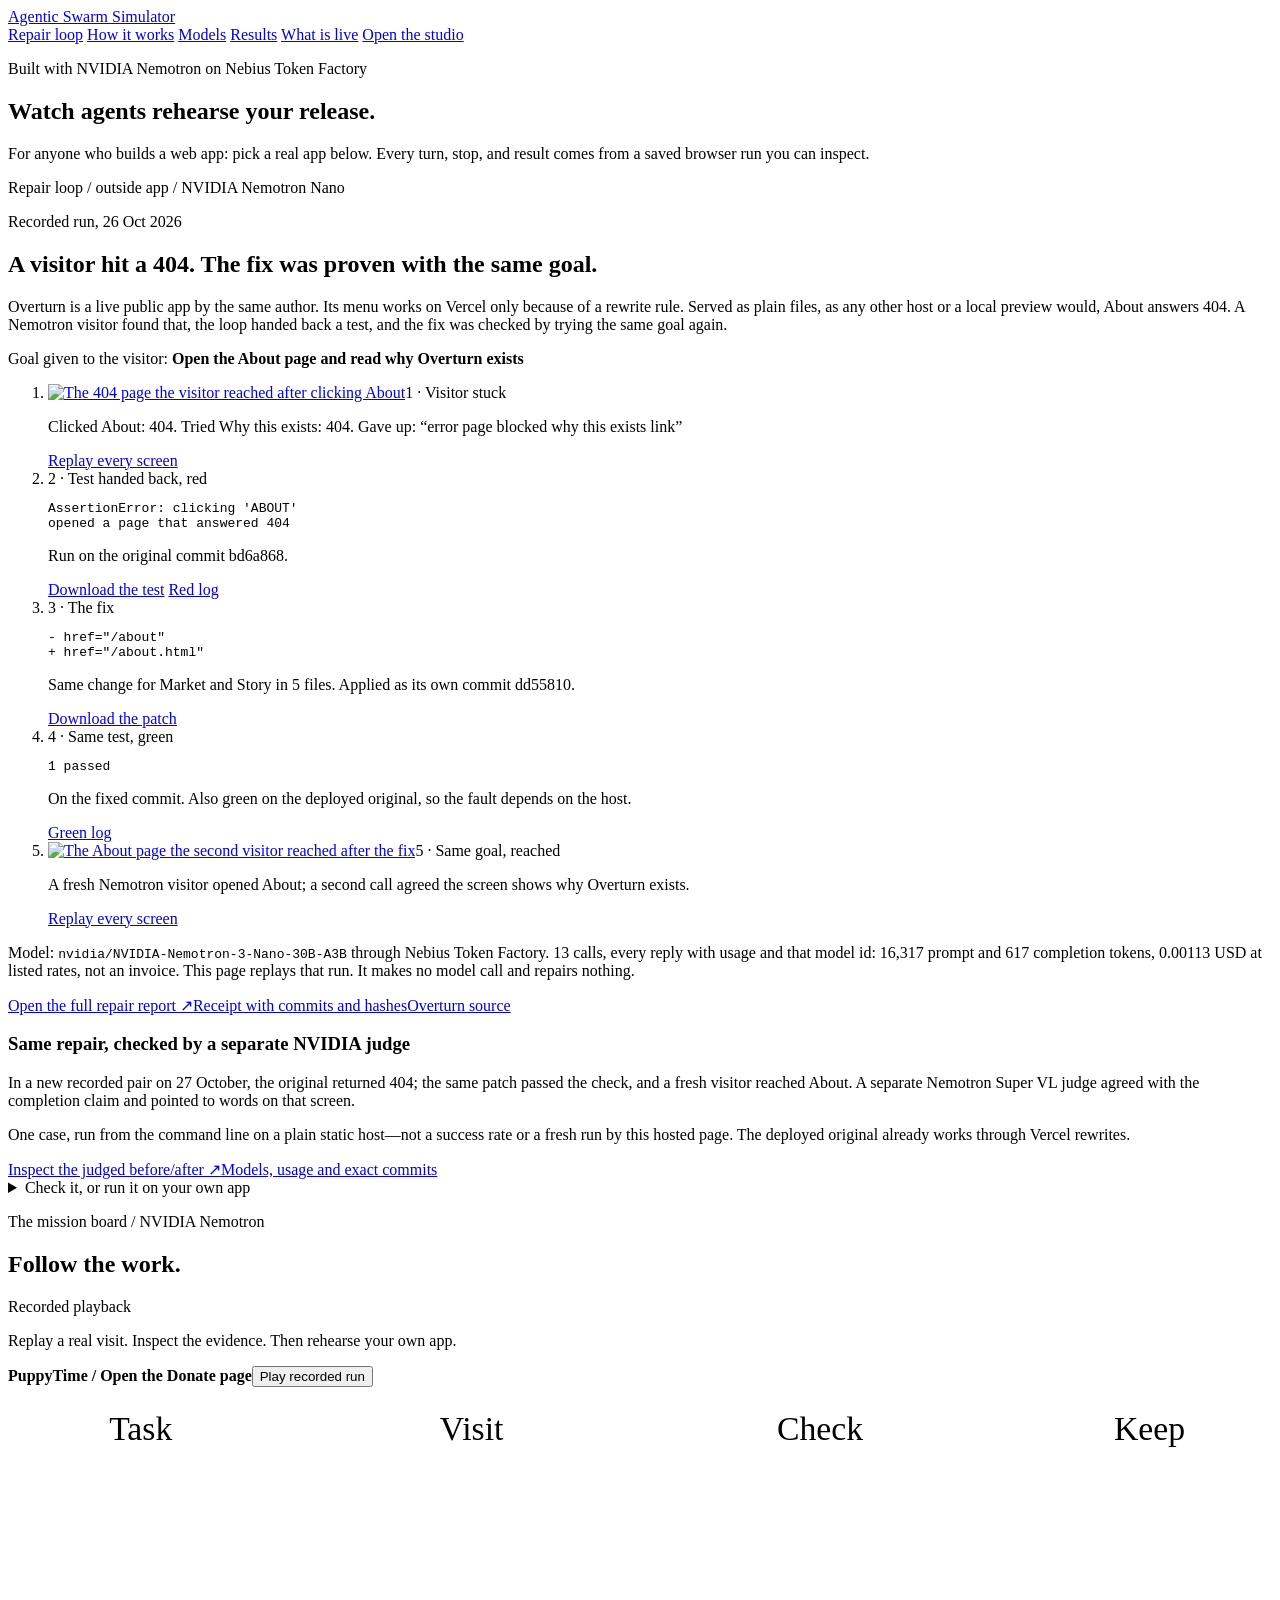
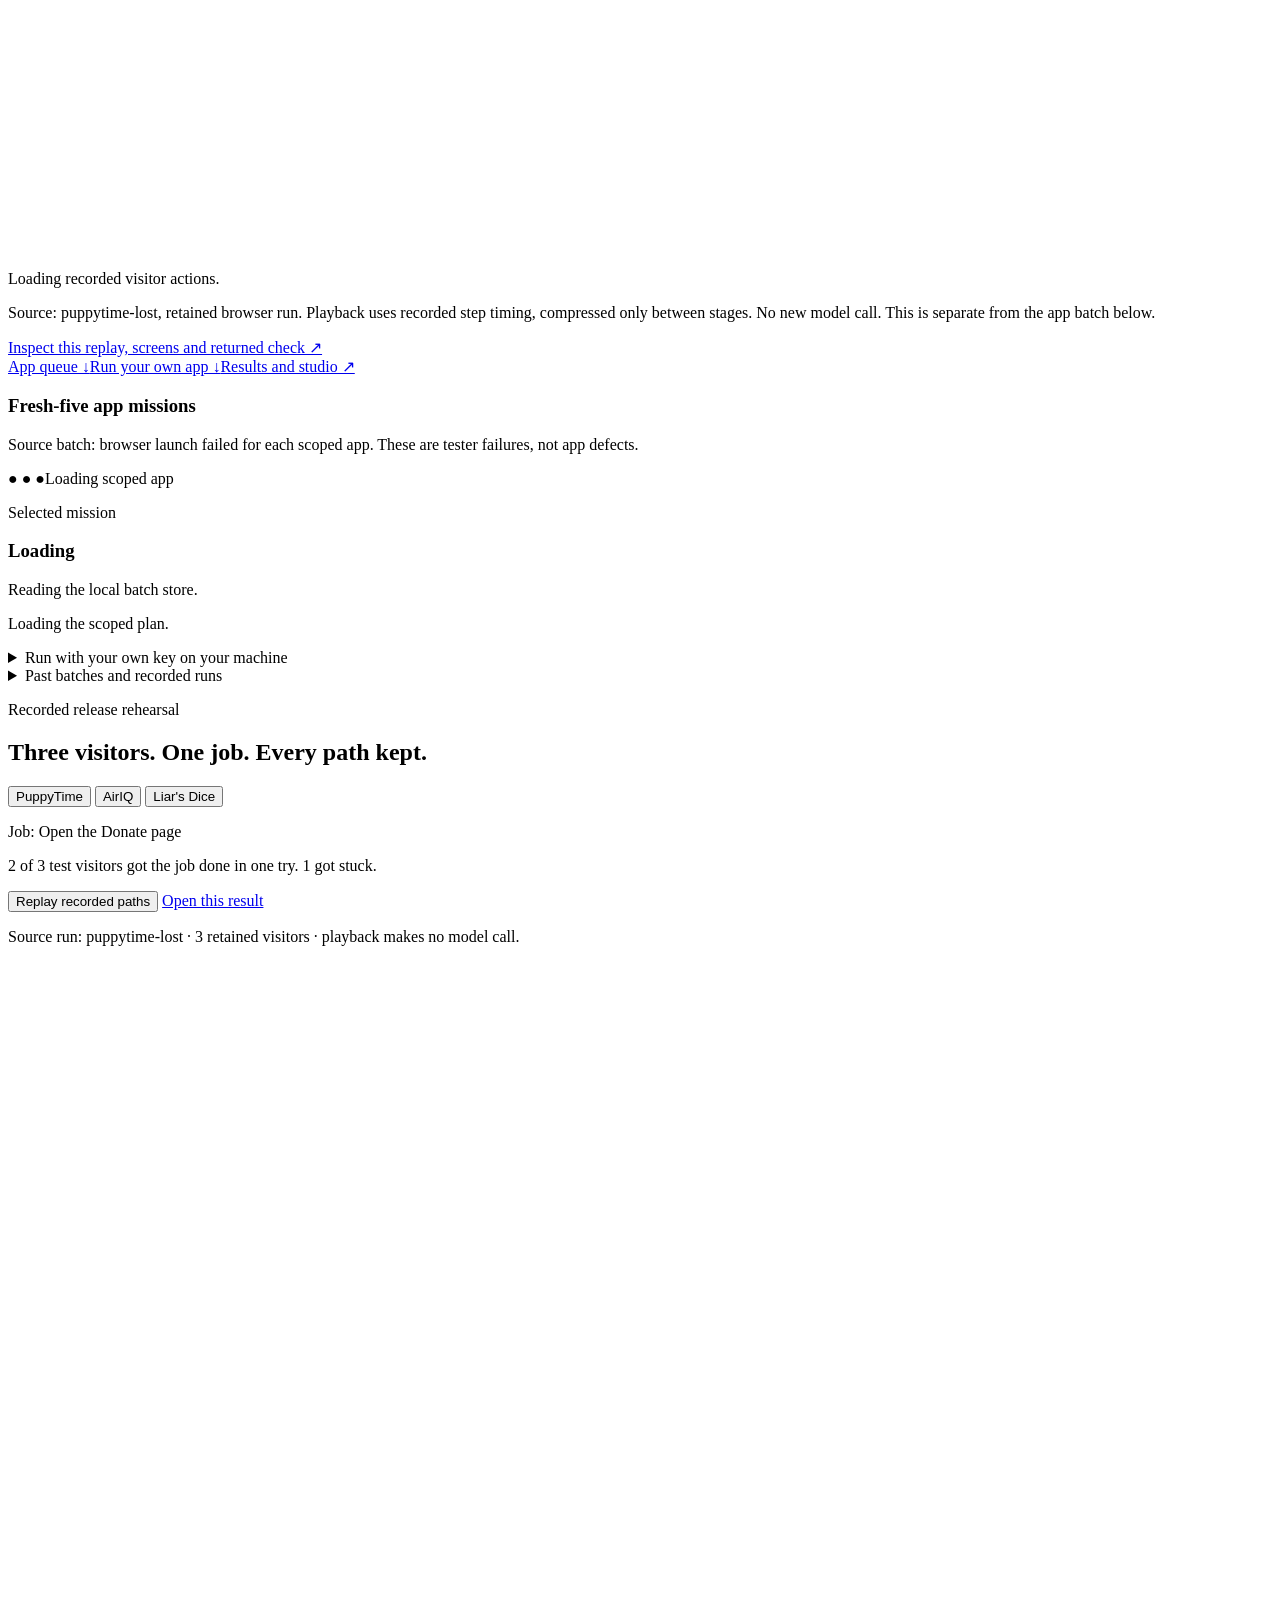
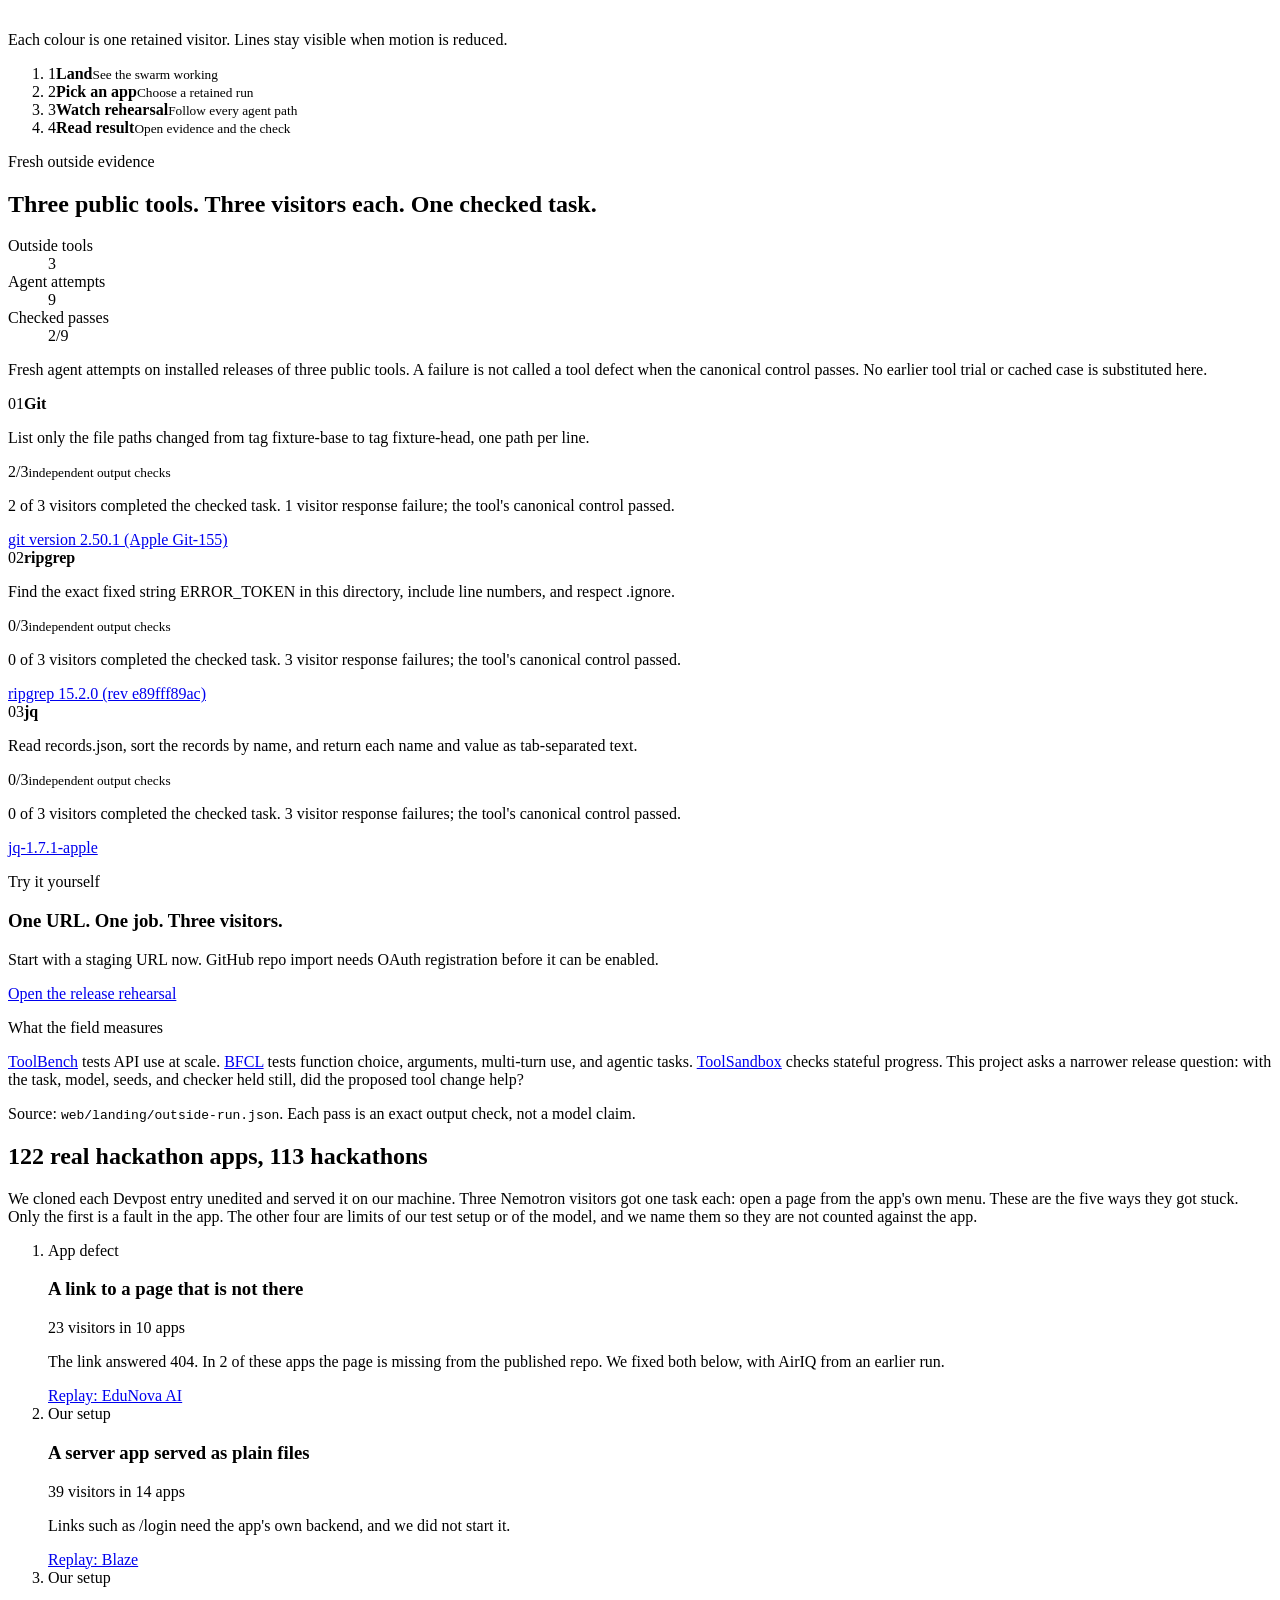
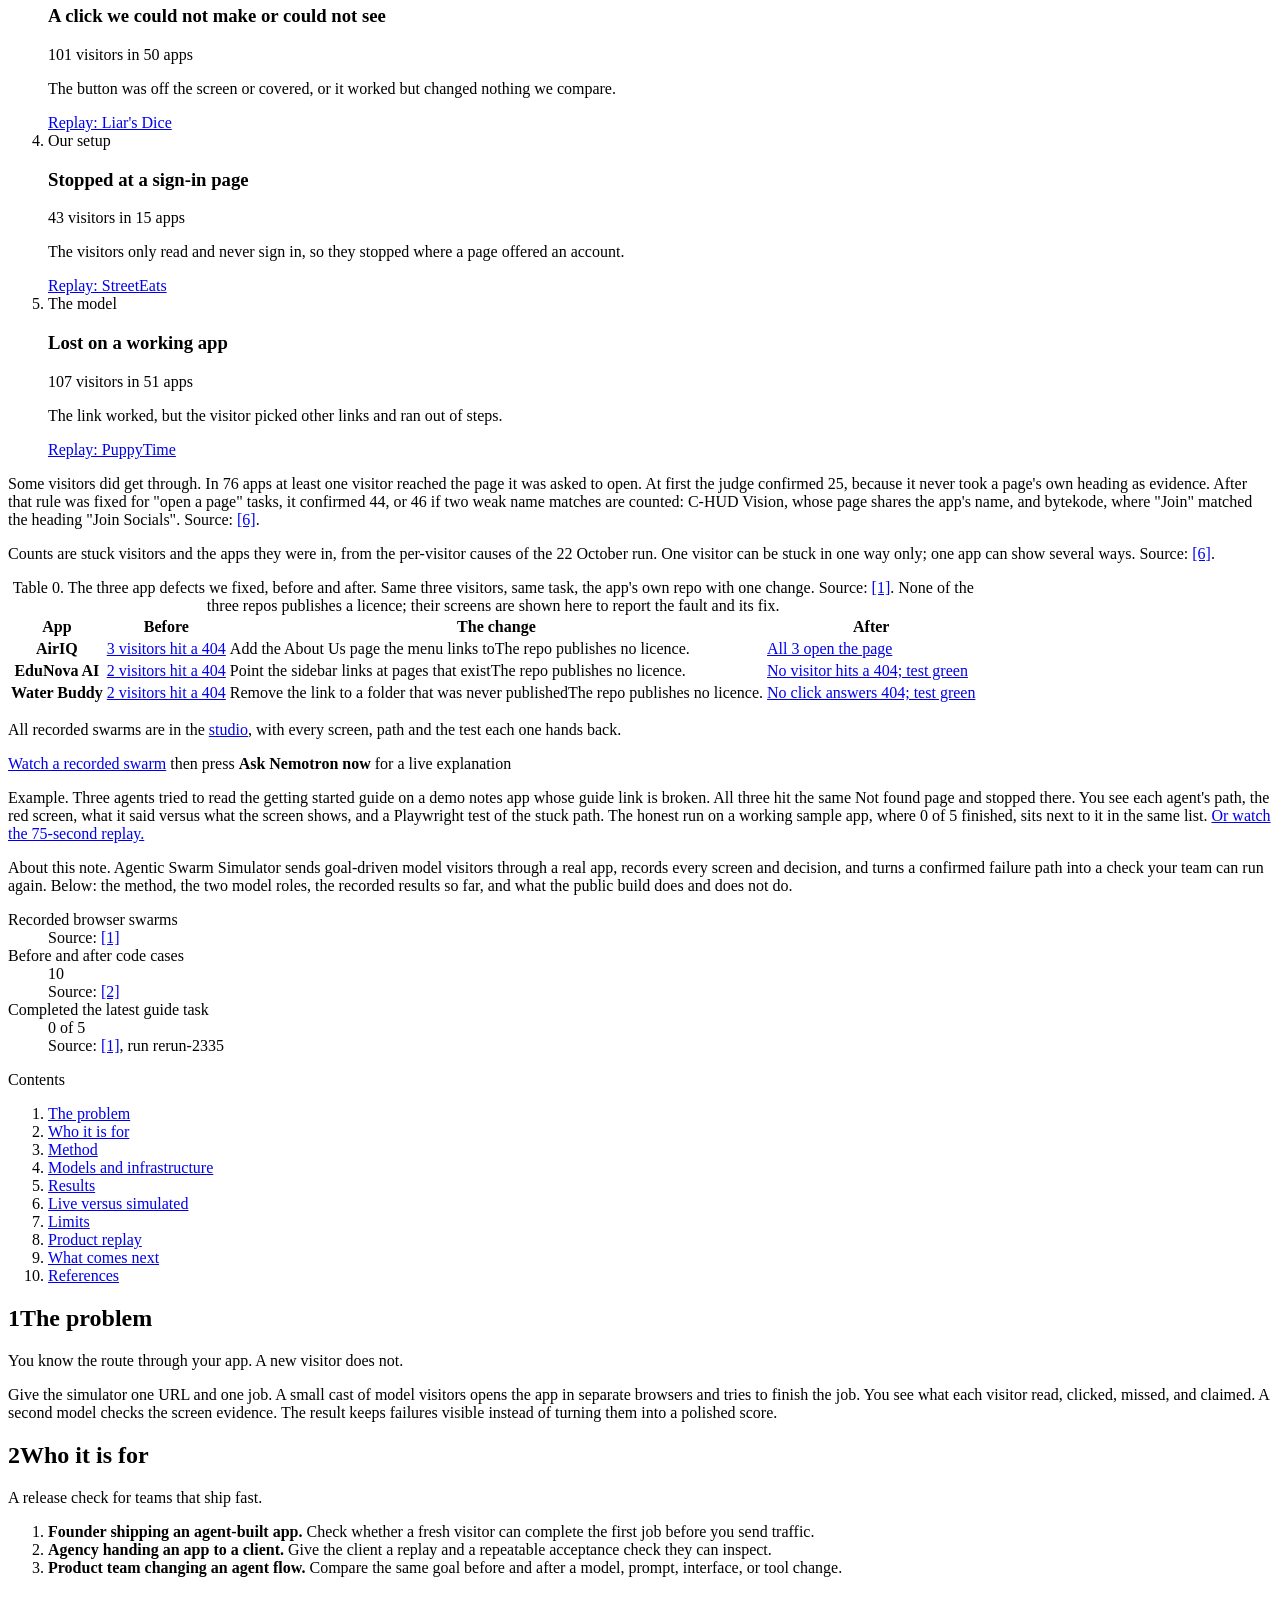
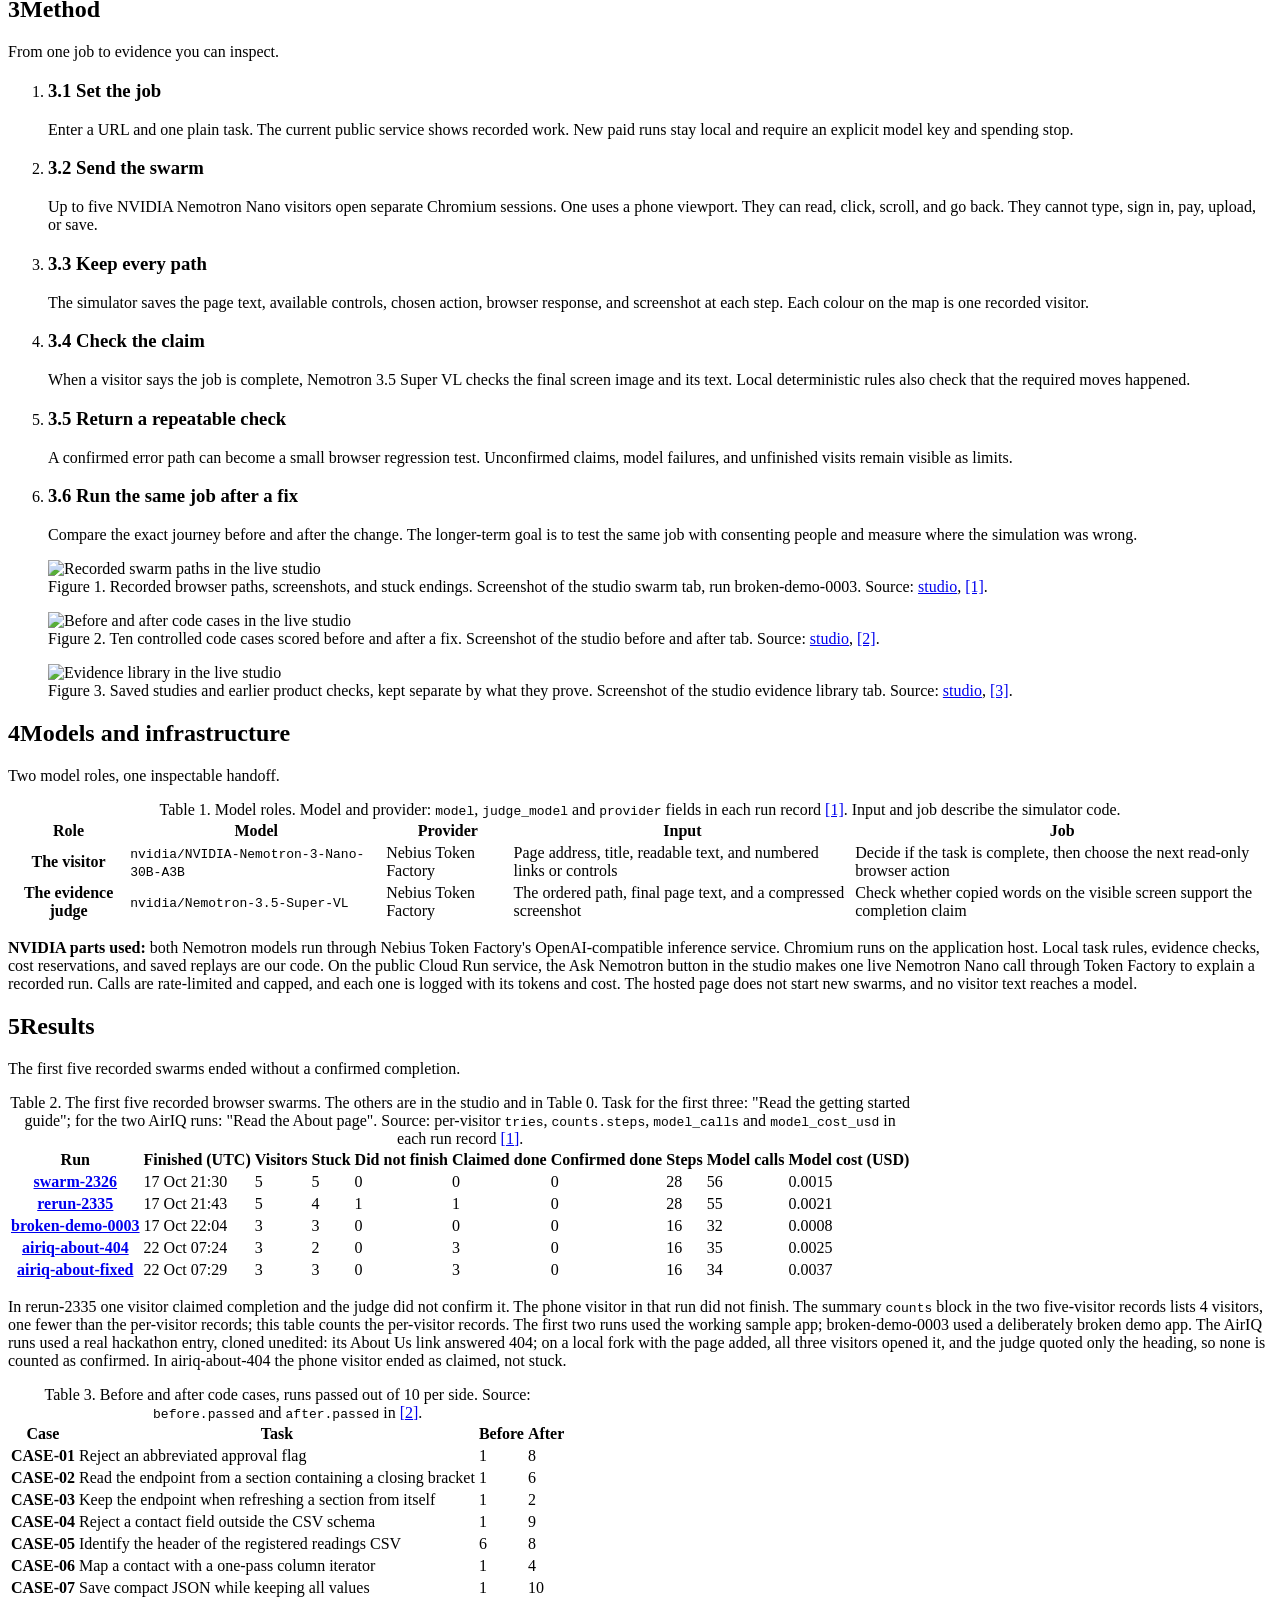
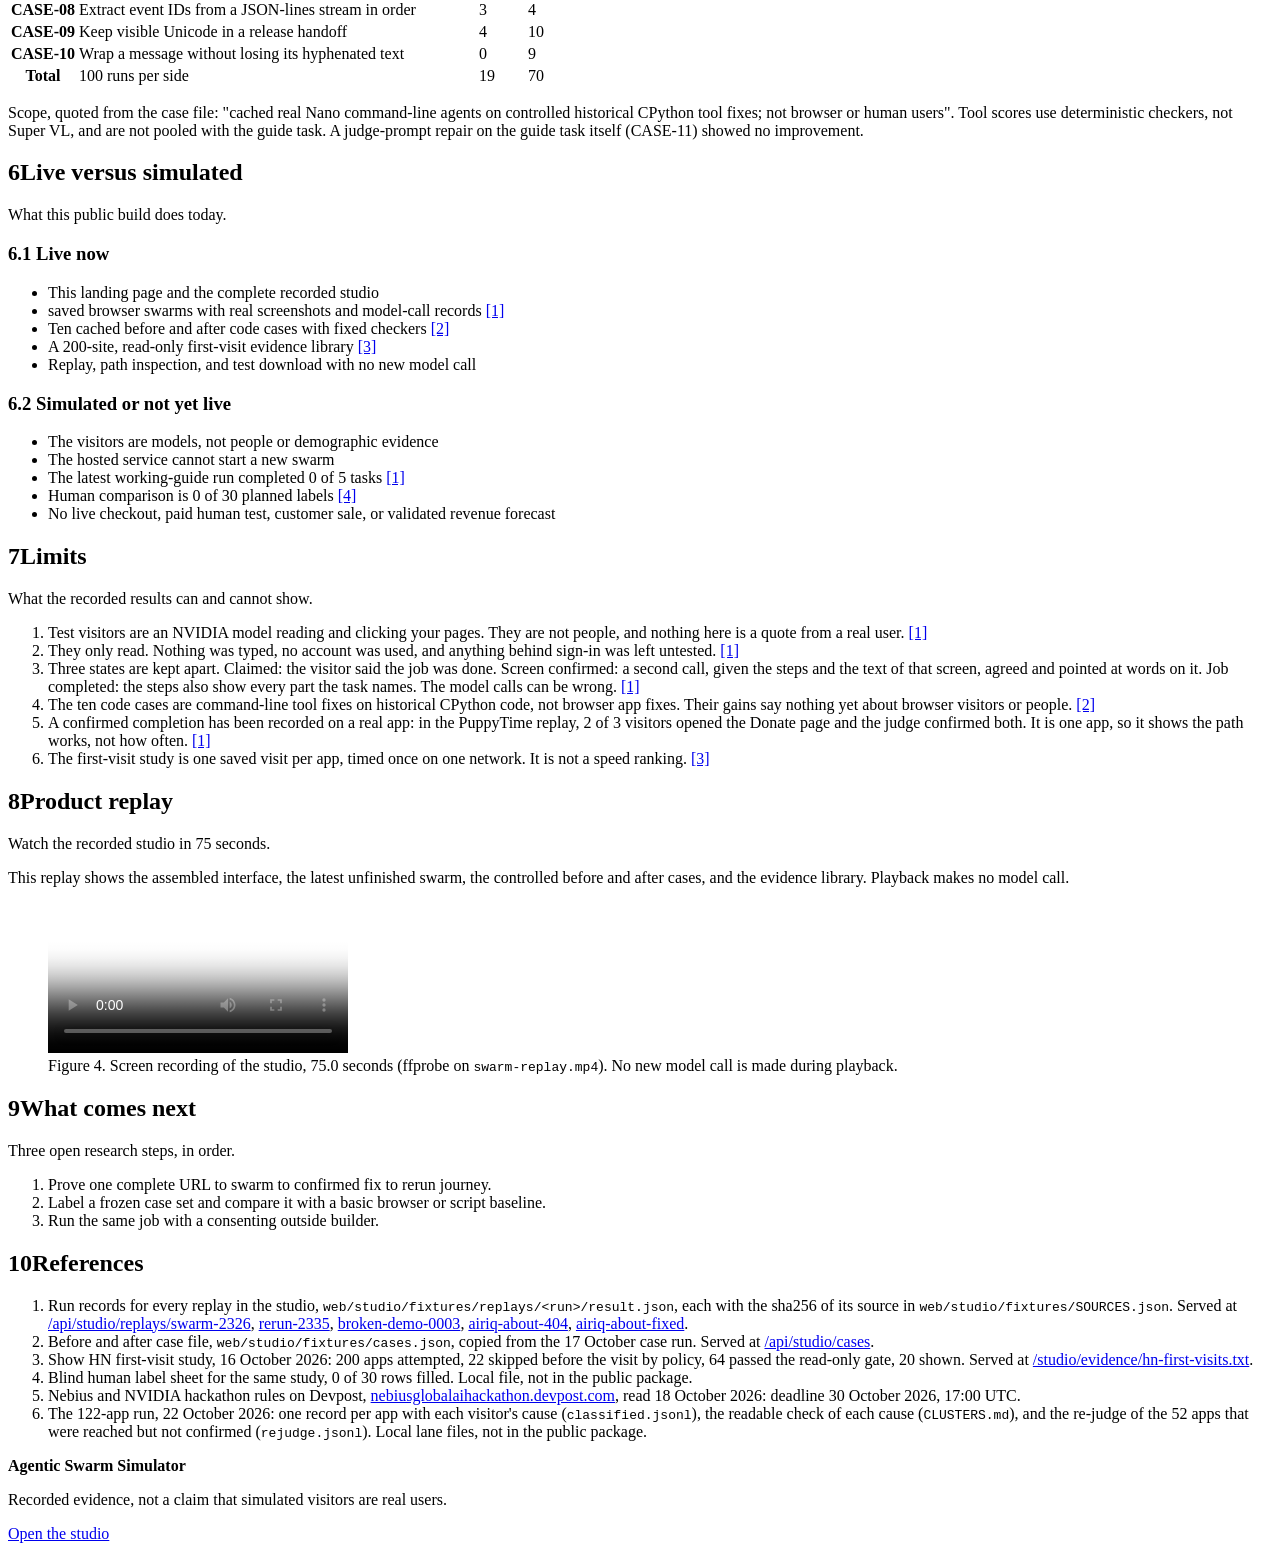
==== commit 55d2ae95: "Expose the separate-judge repair case in the hosted demo" ====
--- a/web/landing/index.html
+++ b/web/landing/index.html
@@ -48,6 +48,12 @@
   </ol>
   <p class="repair-proof">Model: <code>nvidia/NVIDIA-Nemotron-3-Nano-30B-A3B</code> through Nebius Token Factory. 13 calls, every reply with usage and that model id: 16,317 prompt and 617 completion tokens, 0.00113 USD at listed rates, not an invoice. This page replays that run. It makes no model call and repairs nothing.</p>
   <nav class="board-product" aria-label="Repair case"><a href="/repair/overturn/">Open the full repair report ↗</a><a href="/repair/overturn/receipt.json">Receipt with commits and hashes</a><a href="https://github.com/Morkeeth/overturn">Overturn source</a></nav>
+  <aside class="judged-proof" aria-labelledby="judged-proof-title">
+    <h3 id="judged-proof-title">Same repair, checked by a separate NVIDIA judge</h3>
+    <p>In a new recorded pair on 27 October, the original returned 404; the same patch passed the check, and a fresh visitor reached About. A separate Nemotron Super VL judge agreed with the completion claim and pointed to words on that screen.</p>
+    <p>One case, run from the command line on a plain static host—not a success rate or a fresh run by this hosted page. The deployed original already works through Vercel rewrites.</p>
+    <nav class="board-product" aria-label="Judged repair evidence"><a href="/repair/overturn-judged/">Inspect the judged before/after ↗</a><a href="/repair/overturn-judged/receipt.json">Models, usage and exact commits</a></nav>
+  </aside>
   <details class="batch-setup"><summary>Check it, or run it on your own app</summary>
     <p>From this project's source, with Python, git and Playwright Chromium. No key: rebuild both commits from GitHub and rerun the test, red then green.</p>
     <p><code>python -m sim.repair_loop recheck examples/overturn</code></p>
